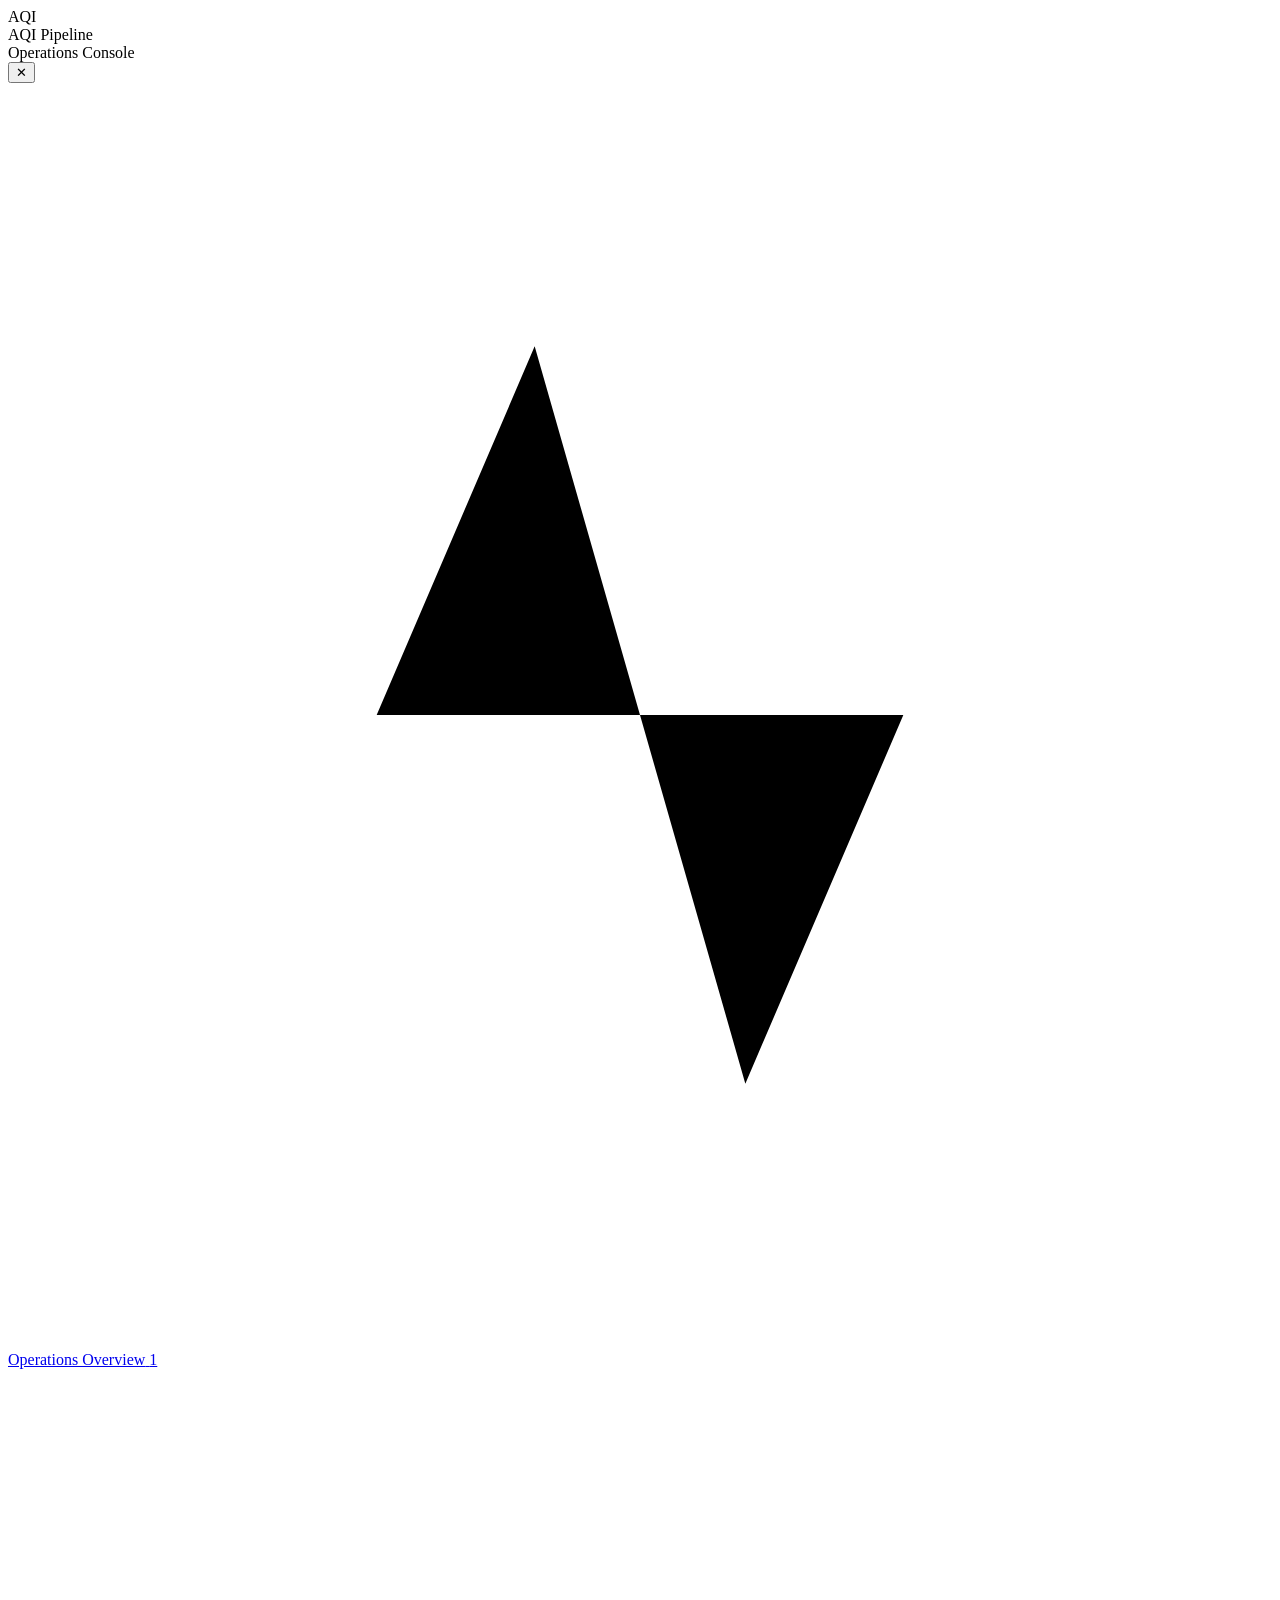
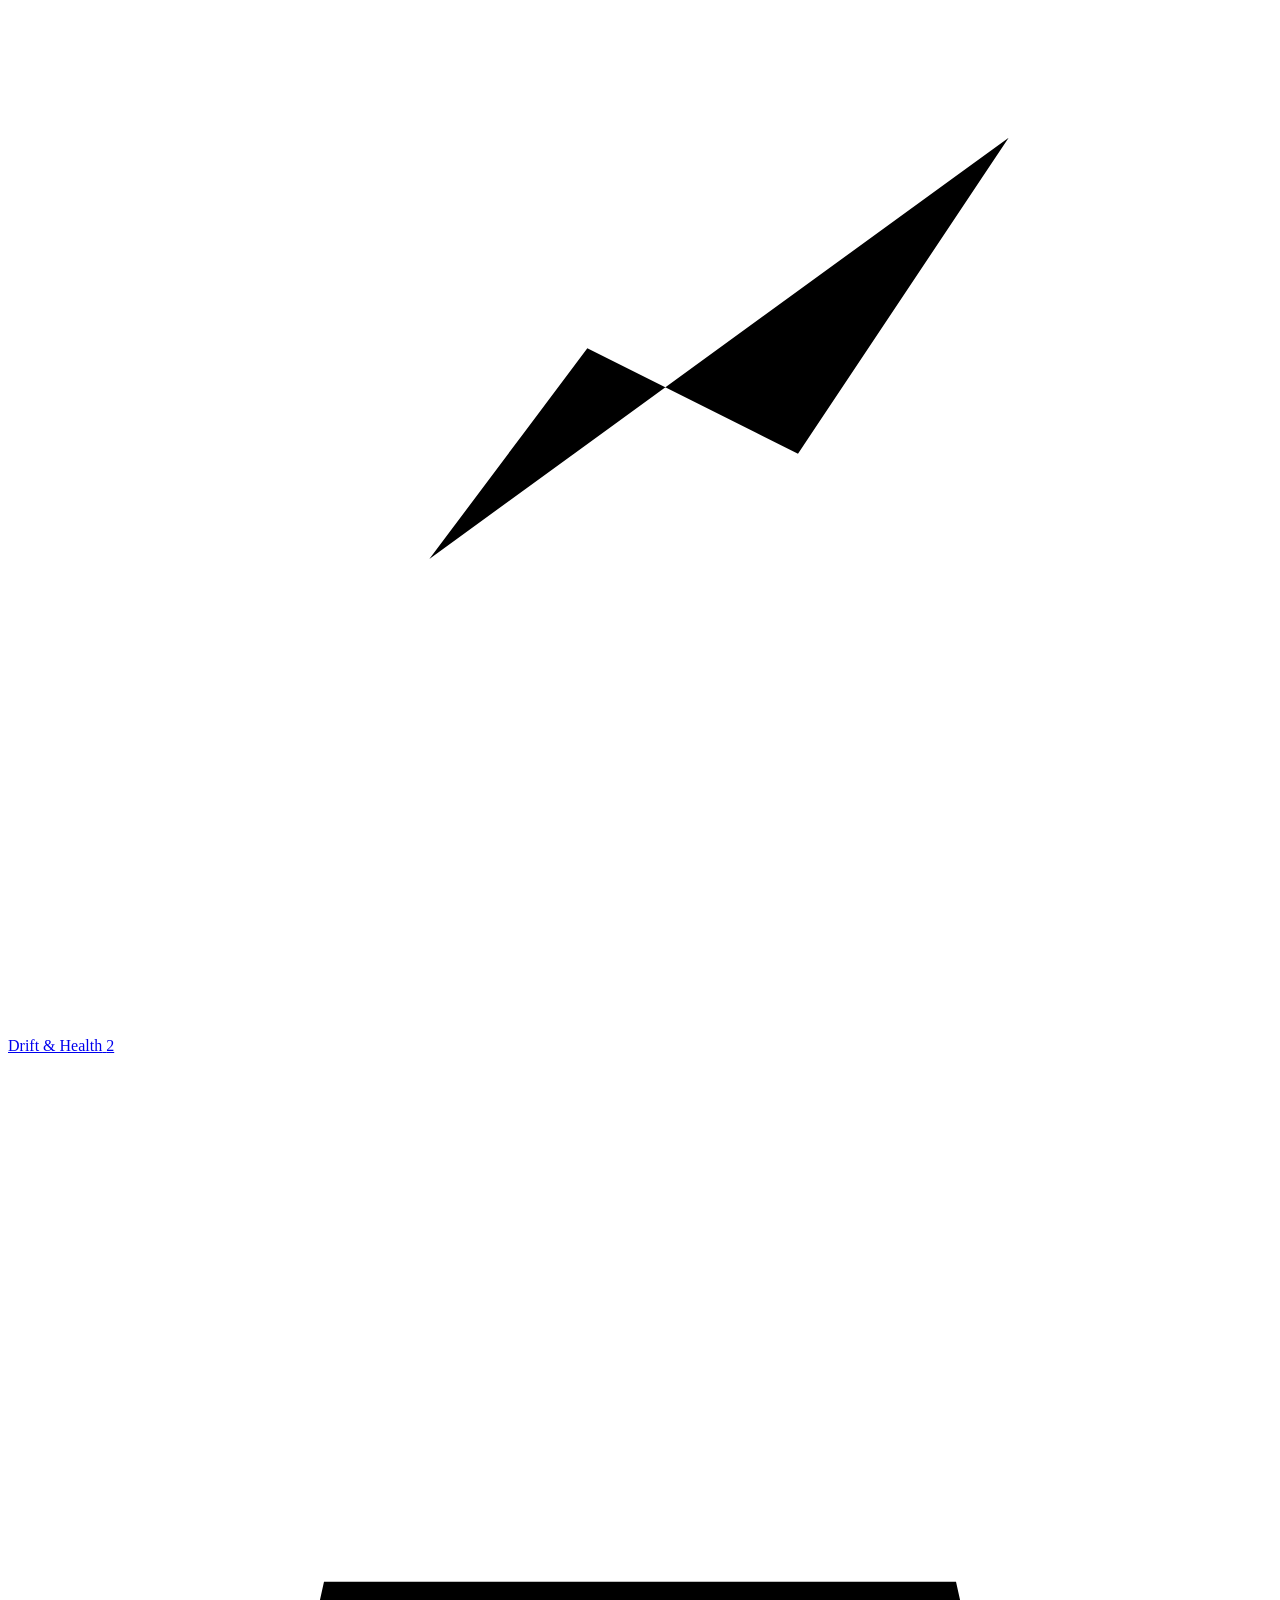
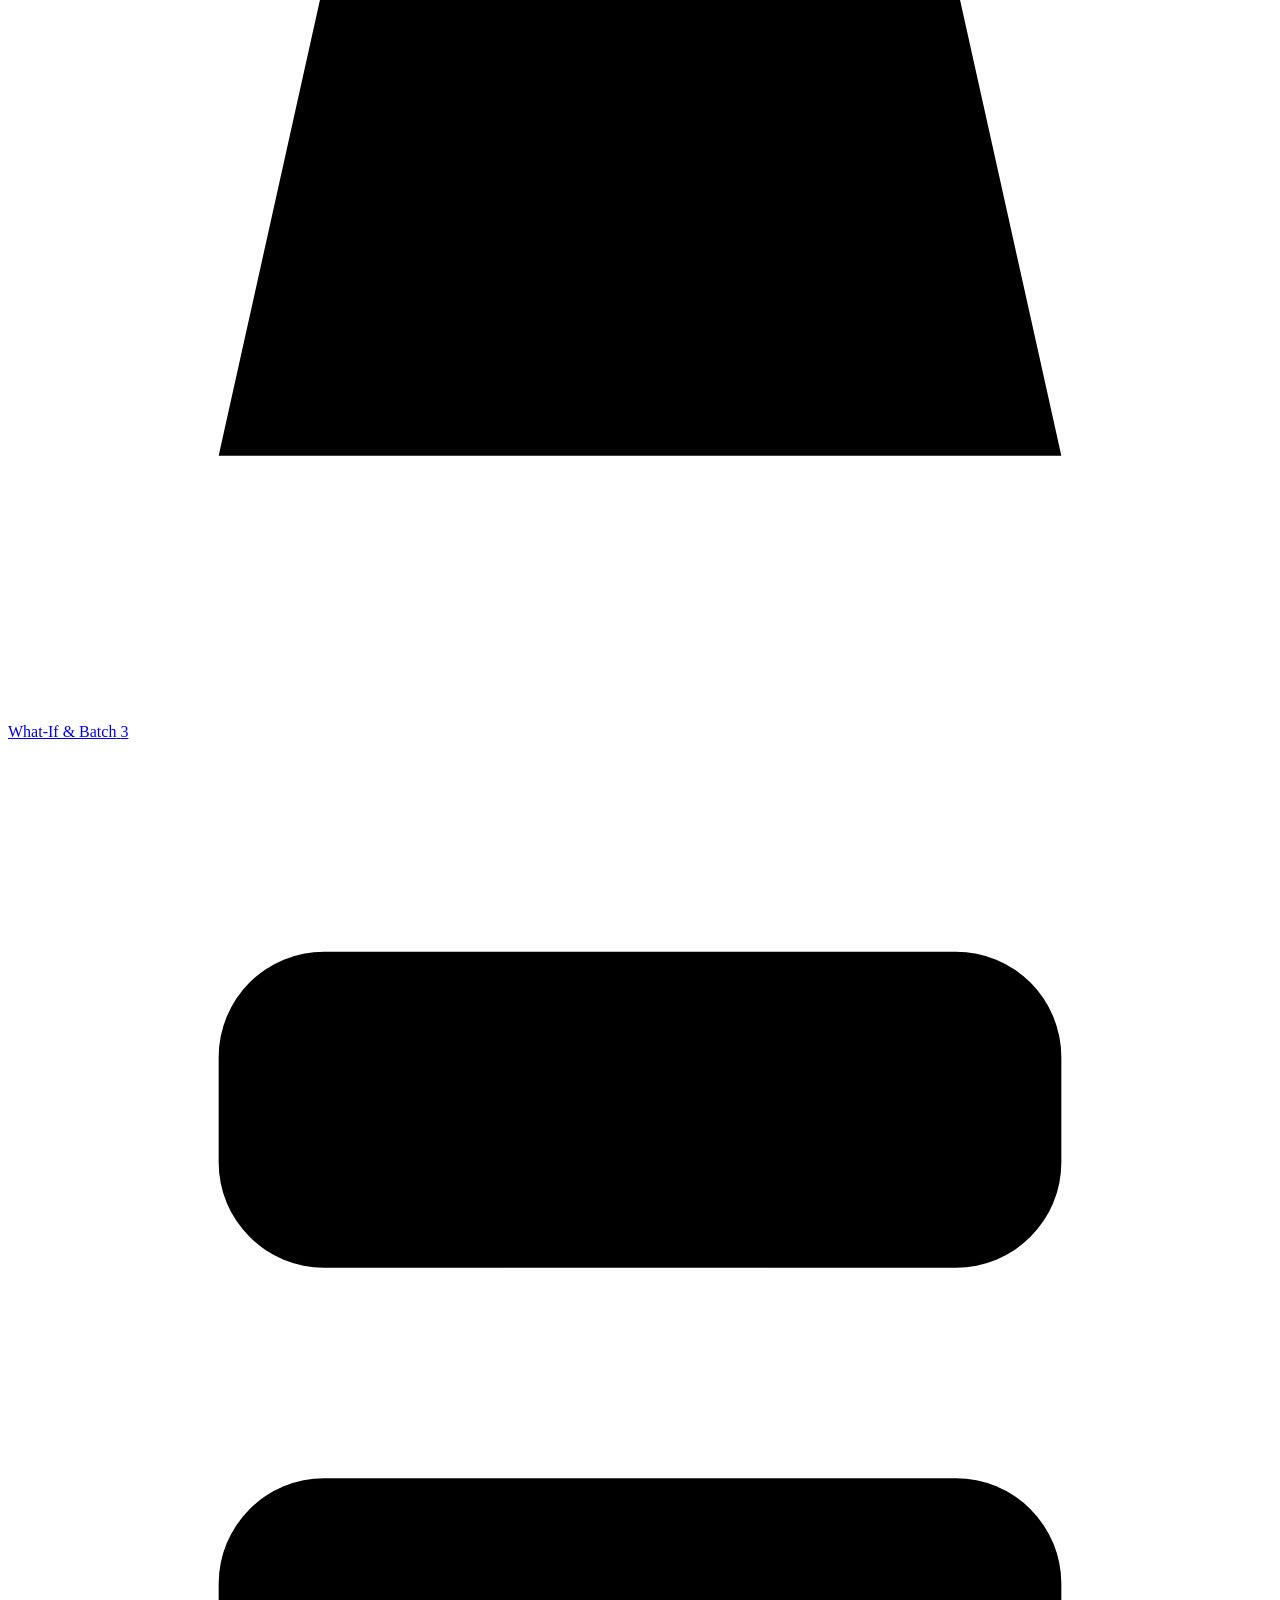
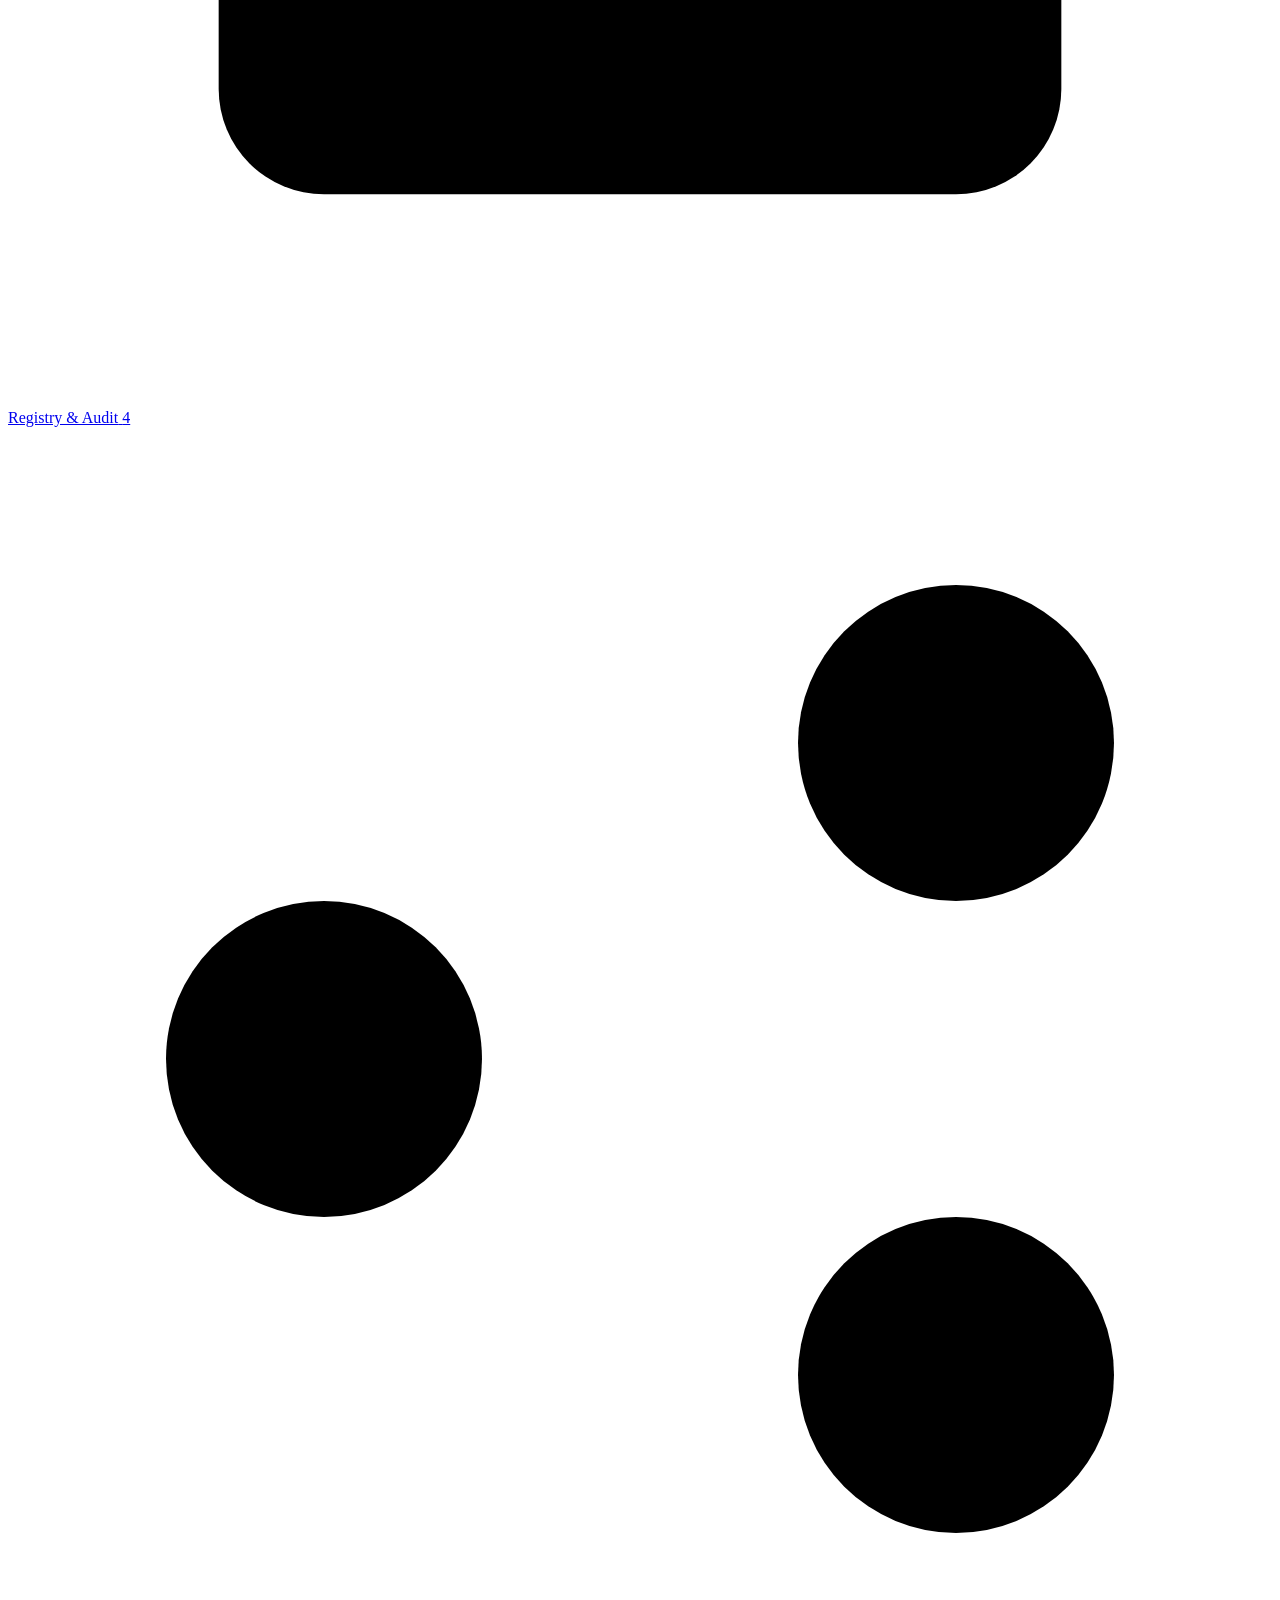
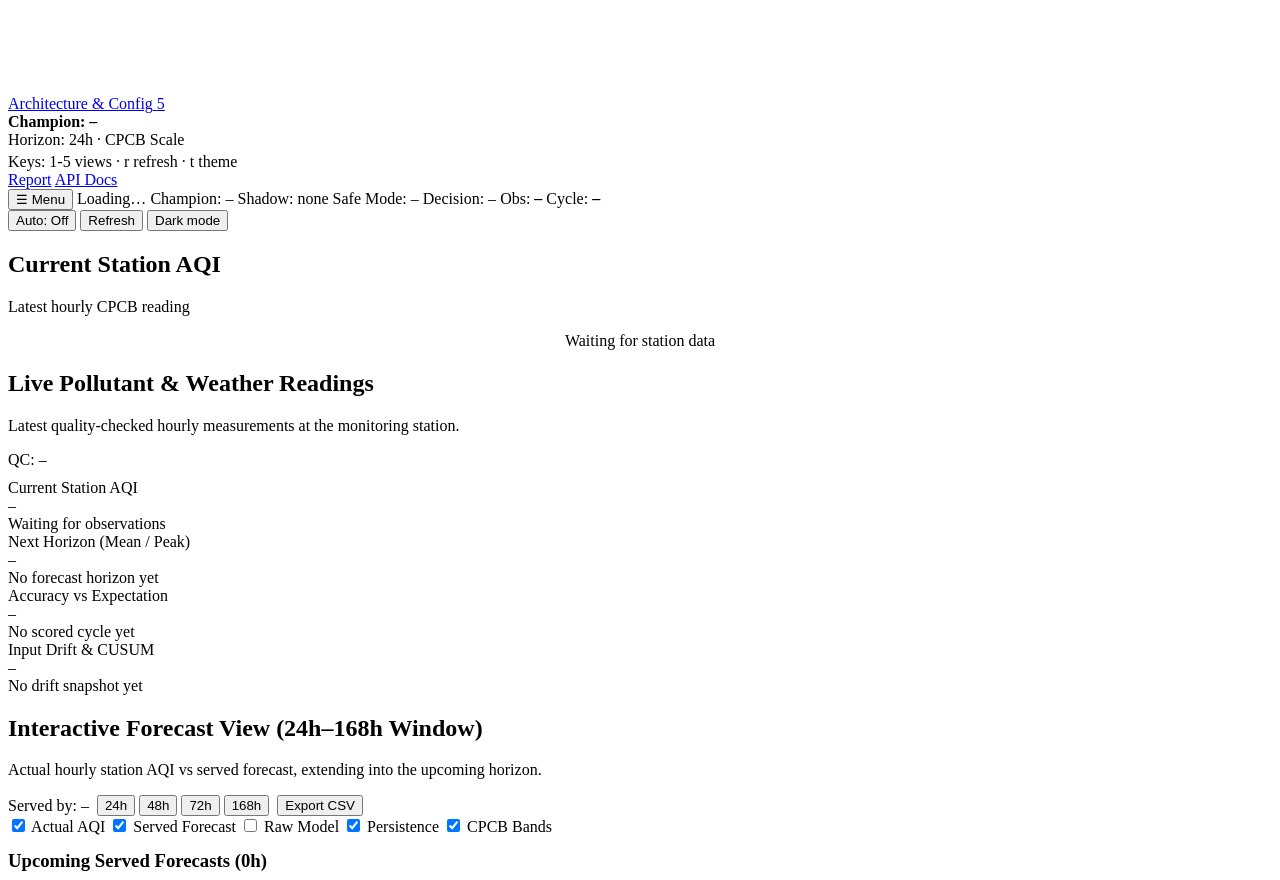
==== src/aqi_pipeline/static/index.html @ 5f63d9b5 "Add multi-view Operations Console, API extensions, Docker demo, and CI/CD" ====
<!doctype html>
<html lang="en">
<head>
<meta charset="utf-8">
<meta name="viewport" content="width=device-width, initial-scale=1">
<title>AQI Pipeline — Operations Console</title>
<link rel="icon" href="data:image/svg+xml,%3Csvg xmlns='http://www.w3.org/2000/svg' viewBox='0 0 32 32'%3E%3Ccircle cx='16' cy='16' r='14' fill='%232a78d6'/%3E%3Cpath d='M8 19l5-6 4 4 7-8' stroke='%23fff' stroke-width='3' fill='none' stroke-linecap='round' stroke-linejoin='round'/%3E%3C/svg%3E">
<link rel="stylesheet" href="/static/styles.css">
</head>
<body class="viz-root">
<div class="drawer-backdrop" id="drawerBackdrop"></div>
<div class="app-shell">
  <aside class="sidebar" id="sidebar" aria-label="Primary navigation">
    <div class="sidebar-top">
      <div class="brand-header">
        <div class="brand-mark">
          <div class="brand-logo" aria-hidden="true">AQI</div>
          <div>
            <div class="brand-title">AQI Pipeline</div>
            <div class="brand-sub">Operations Console</div>
          </div>
        </div>
        <button type="button" class="btn sm close-drawer-btn" id="closeDrawerBtn" aria-label="Close navigation">✕</button>
      </div>

      <nav class="nav-list" id="navList">
        <a href="#/overview" class="nav-item active" data-route="overview">
          <span class="nav-item-left">
            <svg class="nav-icon" viewBox="0 0 24 24"><path d="M3 12h4l3-7 4 14 3-7h4"/></svg>
            <span>Operations Overview</span>
          </span>
          <span class="kbd-hint">1</span>
        </a>
        <a href="#/diagnostics" class="nav-item" data-route="diagnostics">
          <span class="nav-item-left">
            <svg class="nav-icon" viewBox="0 0 24 24"><path d="M4 19V5M4 19h16M8 15l3-4 4 2 4-6"/></svg>
            <span>Drift &amp; Health</span>
          </span>
          <span class="kbd-hint">2</span>
        </a>
        <a href="#/simulator" class="nav-item" data-route="simulator">
          <span class="nav-item-left">
            <svg class="nav-icon" viewBox="0 0 24 24"><path d="M12 3v4M5 10h14M6 10l-2 9h16l-2-9"/></svg>
            <span>What-If &amp; Batch</span>
          </span>
          <span class="kbd-hint">3</span>
        </a>
        <a href="#/registry" class="nav-item" data-route="registry">
          <span class="nav-item-left">
            <svg class="nav-icon" viewBox="0 0 24 24"><rect x="4" y="4" width="16" height="6" rx="2"/><rect x="4" y="14" width="16" height="6" rx="2"/></svg>
            <span>Registry &amp; Audit</span>
          </span>
          <span class="kbd-hint">4</span>
        </a>
        <a href="#/pipeline" class="nav-item" data-route="pipeline">
          <span class="nav-item-left">
            <svg class="nav-icon" viewBox="0 0 24 24"><circle cx="6" cy="12" r="3"/><circle cx="18" cy="6" r="3"/><circle cx="18" cy="18" r="3"/><path d="M8.7 10.7l6.6-3.4M8.7 13.3l6.6 3.4"/></svg>
            <span>Architecture &amp; Config</span>
          </span>
          <span class="kbd-hint">5</span>
        </a>
      </nav>
    </div>

    <div class="sidebar-foot">
      <div class="sidebar-meta">
        <div><strong id="sideChampion">Champion: –</strong></div>
        <div class="muted" id="sideHorizon">Horizon: 24h · CPCB Scale</div>
        <div class="muted" style="margin-top:4px;">Keys: <span class="mono">1-5</span> views · <span class="mono">r</span> refresh · <span class="mono">t</span> theme</div>
      </div>
      <div class="sidebar-links">
        <a class="nav-link" href="/report">Report</a>
        <a class="nav-link" href="/docs">API Docs</a>
      </div>
    </div>
  </aside>

  <div class="app-main">
    <header class="topbar">
      <div class="topbar-inner">
        <div class="status-strip">
          <button type="button" class="btn sm menu-btn" id="menuBtn" aria-label="Open navigation">☰ Menu</button>
          <span class="pill info" id="stationLocation">Loading…</span>
          <span class="pill" id="simBadge" hidden>Synthetic Simulation</span>
          <span class="pill" id="badgeChampion">Champion: –</span>
          <span class="pill" id="badgeShadow">Shadow: none</span>
          <span class="pill" id="badgeSafeMode">Safe Mode: –</span>
          <span class="pill" id="badgeDecision">Decision: –</span>
          <span class="muted">Obs: <strong id="lastObsTime">–</strong></span>
          <span class="muted">Cycle: <strong id="lastCycleTime">–</strong></span>
        </div>
        <div class="toolbar">
          <button type="button" class="btn sm" id="autoRefreshBtn" aria-pressed="false" title="Poll every 30 seconds">
            <span class="pulse off" id="autoRefreshDot"></span>
            <span id="autoRefreshLabel">Auto: Off</span>
          </button>
          <button type="button" class="btn sm" id="refreshBtn" title="Refresh (r)">Refresh</button>
          <button type="button" class="btn sm" id="themeToggleBtn" aria-pressed="false" title="Toggle theme (t)">Dark mode</button>
        </div>
      </div>
    </header>

    <main class="content">
      <div class="banner info" id="emptyStateBanner" hidden>
        <div>
          <strong>Pipeline not bootstrapped yet.</strong>
          <span id="emptyStateText">No champion model or cycles exist in this run directory. Run <code class="mono">aqi-pipeline simulate</code> or <code class="mono">bootstrap</code> + <code class="mono">run-cycle</code>, or explore the Simulator tab with synthetic sample data.</span>
        </div>
      </div>

      <div class="banner warn" id="decisionBanner" hidden>
        <div>
          <strong id="decisionBannerTitle">Cycle notice</strong>:
          <span id="decisionBannerReason"></span>
        </div>
        <span class="pill" id="decisionBannerTime"></span>
      </div>

      <!-- VIEW 1: OVERVIEW -->
      <section class="view" id="view-overview" data-view="overview">
        <div class="hero-grid">
          <section class="card" style="margin-bottom:0;">
            <div class="card-head" style="margin-bottom:6px;">
              <div>
                <h2>Current Station AQI</h2>
                <p class="sub" id="gaugeSub">Latest hourly CPCB reading</p>
              </div>
              <span id="gaugeCatPill"></span>
            </div>
            <div id="aqiGaugeHost"></div>
            <div class="muted" id="gaugeFooter" style="text-align:center; margin-top:4px;">Waiting for station data</div>
          </section>

          <section class="card" style="margin-bottom:0;">
            <div class="card-head" style="margin-bottom:10px;">
              <div>
                <h2>Live Pollutant &amp; Weather Readings</h2>
                <p class="sub">Latest quality-checked hourly measurements at the monitoring station.</p>
              </div>
              <span class="pill" id="qcLatestPill">QC: –</span>
            </div>
            <div class="pollutant-grid" id="pollutantCards"></div>
          </section>
        </div>

        <section class="tiles" id="kpiGrid" aria-label="Key live metrics">
          <div class="tile">
            <div class="label"><span>Current Station AQI</span><span id="kpiCurrentCat"></span></div>
            <div class="value" id="kpiCurrentVal">–</div>
            <div class="delta" id="kpiCurrentMeta">Waiting for observations</div>
          </div>
          <div class="tile">
            <div class="label"><span>Next Horizon (Mean / Peak)</span><span id="kpiFcCat"></span></div>
            <div class="value" id="kpiFcVal">–</div>
            <div class="delta" id="kpiFcMeta">No forecast horizon yet</div>
          </div>
          <div class="tile">
            <div class="label"><span>Accuracy vs Expectation</span><span id="kpiPerfBadge"></span></div>
            <div class="value" id="kpiPerfVal">–</div>
            <div class="delta" id="kpiPerfMeta">No scored cycle yet</div>
          </div>
          <div class="tile">
            <div class="label"><span>Input Drift &amp; CUSUM</span><span id="kpiDriftBadge"></span></div>
            <div class="value" id="kpiDriftVal">–</div>
            <div class="delta" id="kpiDriftMeta">No drift snapshot yet</div>
          </div>
        </section>

        <section class="card">
          <div class="card-head">
            <div>
              <h2>Interactive Forecast View (24h–168h Window)</h2>
              <p class="sub" id="forecastSubtitle">Actual hourly station AQI vs served forecast, extending into the upcoming horizon.</p>
            </div>
            <div style="display:flex; flex-wrap:wrap; gap:8px; align-items:center;">
              <span class="pill" id="forecastServedBadge">Served by: –</span>
              <div class="seg" role="group" aria-label="Forecast horizon selector" id="horizonSelector">
                <button type="button" data-hours="24">24h</button>
                <button type="button" data-hours="48">48h</button>
                <button type="button" data-hours="72" class="active">72h</button>
                <button type="button" data-hours="168">168h</button>
              </div>
              <button type="button" class="btn sm" id="exportForecastCsvBtn">Export CSV</button>
            </div>
          </div>

          <div class="cat-legend" id="cpcbLegend"></div>
          <div class="toggle-row" id="seriesToggles">
            <label><input type="checkbox" id="togActual" checked> Actual AQI</label>
            <label><input type="checkbox" id="togServed" checked> Served Forecast</label>
            <label><input type="checkbox" id="togModel"> Raw Model</label>
            <label><input type="checkbox" id="togPersistence" checked> Persistence</label>
            <label><input type="checkbox" id="togBands" checked> CPCB Bands</label>
          </div>
          <div class="chart" id="forecastChartHost"></div>

          <div style="margin-top:14px;">
            <div style="display:flex; flex-wrap:wrap; justify-content:space-between; align-items:center; gap:8px; margin-bottom:6px;">
              <h3 style="margin:0;">Upcoming Served Forecasts (<span id="upcomingCount">0</span>h)</h3>
              <div class="chip-list" id="upcomingCatSummary" style="margin:0;"></div>
            </div>
            <div class="scroll-box" id="forecastTableHost"></div>
          </div>
        </section>
      </section>

      <!-- VIEW 2: DIAGNOSTICS -->
      <section class="view" id="view-diagnostics" data-view="diagnostics" hidden>
        <section class="card">
          <div class="card-head">
            <div>
              <h2>Monitoring &amp; Model Health Signals</h2>
              <p class="sub">Input drift (seasonal PSI + out-of-envelope novelty), error ratio vs persistence, CUSUM alarm, and data quality.</p>
            </div>
            <span class="pill" id="healthSummaryPill">Waiting for cycle</span>
          </div>

          <div class="grid3">
            <div class="subpanel">
              <div style="display:flex; justify-content:space-between; align-items:center;">
                <h3 style="margin:0;">Input Drift</h3>
                <span class="pill" id="driftLevelPill">–</span>
              </div>
              <div style="font-size:22px; font-weight:700; margin-top:6px;" id="driftScoreNum">–</div>
              <div class="meter"><i id="driftMeter" style="width:0%"></i></div>
              <div class="muted" id="driftRefMeta">Thresholds: warn – · alert –</div>
              <div class="chip-list" id="driftedFeaturesList"></div>
            </div>

            <div class="subpanel">
              <div style="display:flex; justify-content:space-between; align-items:center;">
                <h3 style="margin:0;">Performance Ratio</h3>
                <span class="pill" id="perfLevelPill">–</span>
              </div>
              <div style="font-size:22px; font-weight:700; margin-top:6px;" id="perfRatioNum">–</div>
              <div class="meter"><i id="perfMeter" style="width:0%"></i></div>
              <div class="muted" id="perfDetailMeta">Model MAE – · Persistence MAE –</div>
              <div class="muted" id="perfCovMeta" style="margin-top:4px;">Coverage: – · Cat acc: –</div>
            </div>

            <div class="subpanel">
              <div style="display:flex; justify-content:space-between; align-items:center;">
                <h3 style="margin:0;">CUSUM &amp; Data Quality</h3>
                <span class="pill" id="cusumAlarmPill">–</span>
              </div>
              <div style="font-size:22px; font-weight:700; margin-top:6px;" id="cusumGNum">–</div>
              <div class="meter"><i id="cusumMeter" style="width:0%"></i></div>
              <div class="muted" id="cusumMeta">Alarm threshold: –</div>
              <div class="muted" id="qualityMeta" style="margin-top:4px;">Quality bad fraction: –</div>
            </div>
          </div>
        </section>

        <div class="grid2">
          <section class="card" style="margin-bottom:0;">
            <div class="card-head">
              <div>
                <h2>Champion Feature Importance</h2>
                <p class="sub">Permutation reliance per raw input group (weights the drift score).</p>
              </div>
            </div>
            <div class="chart" id="importanceChartHost"></div>
          </section>

          <section class="card" style="margin-bottom:0;">
            <div class="card-head">
              <div>
                <h2>Monthly MAE Comparison</h2>
                <p class="sub">Pipeline vs Fixed-schedule retraining, Persistence, and Static baseline.</p>
              </div>
            </div>
            <div class="legend" id="monthlyMaeLegend"></div>
            <div class="chart" id="monthlyMaeChartHost"></div>
          </section>
        </div>

        <section class="card">
          <div class="card-head">
            <div>
              <h2>Cycle Monitoring Signals</h2>
              <p class="sub">Accuracy ratio, input drift score, and CUSUM over all recorded cycles.</p>
            </div>
          </div>
          <div class="chart" id="cycleChartHost"></div>
        </section>

        <div class="grid2">
          <section class="card" style="margin-bottom:0;">
            <div class="card-head">
              <div>
                <h2>Per-Feature Drift Breakdown</h2>
                <p class="sub">Click any column header to sort by PSI, threshold ratio, novelty, or importance weight.</p>
              </div>
            </div>
            <div class="scroll-box" id="driftFeatureTable"></div>
          </section>

          <section class="card" style="margin-bottom:0;">
            <div class="card-head">
              <div>
                <h2>Cycle Decision Timeline</h2>
                <p class="sub">Latest policy decisions (<code class="mono">none</code>, <code class="mono">watch</code>, <code class="mono">hold</code>, <code class="mono">retrain</code>).</p>
              </div>
            </div>
            <div class="scroll-box" id="cycleTimelineHost"></div>
          </section>
        </div>
      </section>

      <!-- VIEW 3: SIMULATOR & BATCH STUDIO -->
      <section class="view" id="view-simulator" data-view="simulator" hidden>
        <section class="card">
          <div class="card-head">
            <div>
              <h2>9-Day (216h) What-If Scoring Playground (<span class="mono">POST /predict</span>)</h2>
              <p class="sub">Load 216 hourly observations, pick a scenario preset or tune sliders, and run live stateless scoring.</p>
            </div>
            <div style="display:flex; flex-wrap:wrap; gap:7px; align-items:center;">
              <button type="button" class="btn sm" id="loadLatestBtn">Load Latest (216h)</button>
              <button type="button" class="btn sm" id="loadSampleBtn">Load Sample (216h)</button>
              <button type="button" class="btn sm" id="resetPlaygroundBtn">Reset</button>
              <button type="button" class="btn sm primary" id="runPredictBtn">Run POST /predict</button>
            </div>
          </div>

          <div style="display:flex; flex-wrap:wrap; align-items:center; justify-content:space-between; gap:10px; margin-bottom:12px;">
            <div style="display:flex; flex-wrap:wrap; gap:6px; align-items:center;">
              <span class="pill info" id="playgroundSourcePill">No observations loaded yet</span>
              <span class="muted">Presets:</span>
              <button type="button" class="btn sm" data-preset="baseline">Current Baseline</button>
              <button type="button" class="btn sm" data-preset="smoke">Winter Smoke Spike</button>
              <button type="button" class="btn sm" data-preset="ozone">Summer Ozone Peak</button>
              <button type="button" class="btn sm" data-preset="stuck">Stuck Sensor Fault</button>
            </div>
            <label style="display:inline-flex; align-items:center; gap:6px; font-size:12px; color:var(--ink2);">
              Apply edits to:
              <select id="adjustScope">
                <option value="24">Latest 24 hours (what-if scenario)</option>
                <option value="1">Latest 1 hour only</option>
              </select>
            </label>
          </div>

          <div class="playground-grid">
            <div class="controls-grid" id="playgroundControls"></div>
            <div class="predict-card" id="predictResultPanel">
              <div style="display:flex; justify-content:space-between; align-items:center; gap:8px;">
                <span class="muted" style="font-weight:600; text-transform:uppercase; letter-spacing:0.04em;">Predicted AQI (+<span id="predHorizonLbl">24</span>h)</span>
                <span class="pill" id="predCatBadge">Not run</span>
              </div>
              <div id="predictGaugeHost" style="margin:4px 0;"></div>
              <div class="predict-hero" id="predAqiVal" style="text-align:center;" hidden>–</div>
              <div style="display:flex; flex-wrap:wrap; gap:6px; margin-bottom:10px; justify-content:center;" id="predMetricsRow">
                <span class="pill" id="predCurrentAqi">Current AQI: –</span>
                <span class="pill" id="predDelta">Delta: –</span>
                <span class="pill" id="predClean">Inputs: –</span>
              </div>
              <div class="muted" id="predTimestamps" style="text-align:center;">Target time: –</div>
              <div style="margin-top:12px; padding-top:10px; border-top:1px solid var(--grid);">
                <div style="display:flex; justify-content:space-between; align-items:center; margin-bottom:6px;">
                  <strong style="font-size:12.5px;">Data-Quality Gate</strong>
                  <span class="pill" id="predQualityBadge">–</span>
                </div>
                <div id="predIssuesHost" class="muted">Click "Load Latest (216h)" then "Run POST /predict".</div>
              </div>
            </div>
          </div>
        </section>

        <section class="card">
          <div class="card-head">
            <div>
              <h2>Batch / CSV Scoring Studio (<span class="mono">POST /predict/batch</span>)</h2>
              <p class="sub">Upload or paste >=24 hourly rows (CSV) to score every usable horizon window in one pass.</p>
            </div>
            <div style="display:flex; flex-wrap:wrap; gap:7px; align-items:center;">
              <button type="button" class="btn sm" id="loadSampleCsvBtn">Load Sample 72h CSV</button>
              <button type="button" class="btn sm primary" id="runBatchBtn">Run Batch Predict</button>
              <button type="button" class="btn sm" id="downloadBatchCsvBtn" disabled>Download Predictions CSV</button>
            </div>
          </div>

          <div class="grid2" style="margin-bottom:12px;">
            <div style="display:flex; flex-direction:column; gap:8px;">
              <div class="dropzone" id="csvDropzone" tabindex="0">
                <div><strong>Drop a .csv file here</strong> or click to browse</div>
                <div class="muted">Columns: timestamp, pm25, pm10, no2, so2, co, o3, temperature, humidity, wind_speed, precipitation</div>
                <input type="file" id="csvFileInput" accept=".csv,text/csv" hidden>
              </div>
              <textarea id="batchCsvInput" placeholder="Paste hourly CSV rows here or click 'Load Sample 72h CSV'…"></textarea>
            </div>

            <div style="display:flex; flex-direction:column; gap:10px;">
              <div class="subpanel">
                <div style="display:flex; justify-content:space-between; align-items:center; margin-bottom:6px;">
                  <h3 style="margin:0;">Batch Summary</h3>
                  <span class="pill" id="batchQualityPill">Not run</span>
                </div>
                <div class="chip-list" id="batchSummaryPills">
                  <span class="pill">Rows scored: –</span>
                  <span class="pill">Mean AQI: –</span>
                  <span class="pill">Min / Max: –</span>
                </div>
                <div class="chip-list" id="batchCatCounts"></div>
                <div class="muted" id="batchIssuesText" style="margin-top:6px;"></div>
              </div>
              <div class="chart" id="batchChartHost"></div>
            </div>
          </div>

          <div class="scroll-box" id="batchTableHost"></div>
        </section>
      </section>

      <!-- VIEW 4: REGISTRY & AUDIT -->
      <section class="view" id="view-registry" data-view="registry" hidden>
        <section class="card">
          <div class="card-head">
            <div>
              <h2>Model Version Lineage</h2>
              <p class="sub">Registered models across champion, shadow (probation), archived, and rolled-back stages.</p>
            </div>
          </div>
          <div class="lineage-grid" id="versionLineageCards"></div>
          <div class="scroll-box" id="versionsTableHost"></div>
        </section>

        <div class="grid2">
          <section class="card" style="margin-bottom:0;">
            <div class="card-head">
              <div>
                <h2>Retraining Gate History</h2>
                <p class="sub">Challenger evaluations, holdout MAE, bootstrap probability, and promotion outcomes.</p>
              </div>
            </div>
            <div class="scroll-box" style="max-height:420px;" id="retrainTableHost"></div>
          </section>

          <section class="card" style="margin-bottom:0;" id="eventSection">
            <div class="card-head">
              <div>
                <h2>Audit Event Log</h2>
                <p class="sub">Filterable history of promotions, rejections, rollbacks, safe mode, holds, and QC alerts.</p>
              </div>
              <div style="display:flex; gap:6px;">
                <button type="button" class="btn sm" id="exportEventsJsonBtn">Export JSON</button>
                <button type="button" class="btn sm" id="exportEventsCsvBtn">Export CSV</button>
              </div>
            </div>
            <div class="filter-row">
              <select id="eventKindFilter" aria-label="Filter events by kind">
                <option value="">All kinds</option>
              </select>
              <select id="eventSevFilter" aria-label="Filter events by severity">
                <option value="">All severities</option>
                <option value="info">info</option>
                <option value="warning">warning</option>
                <option value="error">error</option>
              </select>
              <input type="text" id="eventSearch" placeholder="Search messages…" style="flex:1; min-width:130px;" aria-label="Search event messages">
            </div>
            <div class="scroll-box" style="max-height:375px;" id="eventsTableHost"></div>
          </section>
        </div>
      </section>

      <!-- VIEW 5: PIPELINE ARCHITECTURE & CONFIG -->
      <section class="view" id="view-pipeline" data-view="pipeline" hidden>
        <section class="card">
          <div class="card-head">
            <div>
              <h2>7-Stage Pipeline Architecture</h2>
              <p class="sub">Click any stage to inspect live telemetry and policy rules from the latest cycle.</p>
            </div>
          </div>
          <div class="pipeline-flow" id="pipelineFlowHost"></div>
          <div class="stage-detail-box" id="stageDetailHost">Select a stage above to inspect details.</div>
        </section>

        <section class="card">
          <div class="card-head">
            <div>
              <h2>Store &amp; Runtime Telemetry</h2>
              <p class="sub">Live database, registry, and environment metrics from <span class="mono">GET /api/config</span>.</p>
            </div>
          </div>
          <div class="tiles" id="telemetryStrip" style="margin-bottom:0;"></div>
        </section>

        <section class="card">
          <div class="card-head">
            <div>
              <h2>Runtime Configuration Inspector</h2>
              <p class="sub">Sanitized active settings (<span class="mono">DataConfig</span>, <span class="mono">ModelConfig</span>, <span class="mono">MonitorConfig</span>, <span class="mono">RetrainConfig</span>, <span class="mono">Source</span>).</p>
            </div>
          </div>
          <div class="kv-grid" id="configInspectorHost"></div>
        </section>

        <section class="card">
          <div class="card-head">
            <div>
              <h2>Quick CLI &amp; API Reference</h2>
              <p class="sub">Copyable commands for local simulation, live station cycles, and HTTP scoring.</p>
            </div>
          </div>
          <div class="kv-grid" id="cliRefHost"></div>
        </section>
      </section>
    </main>
  </div>
</div>

<div class="toast-host" id="toastHost" aria-live="polite"></div>

<script src="/static/charts.js"></script>
<script src="/static/app.js"></script>
</body>
</html>
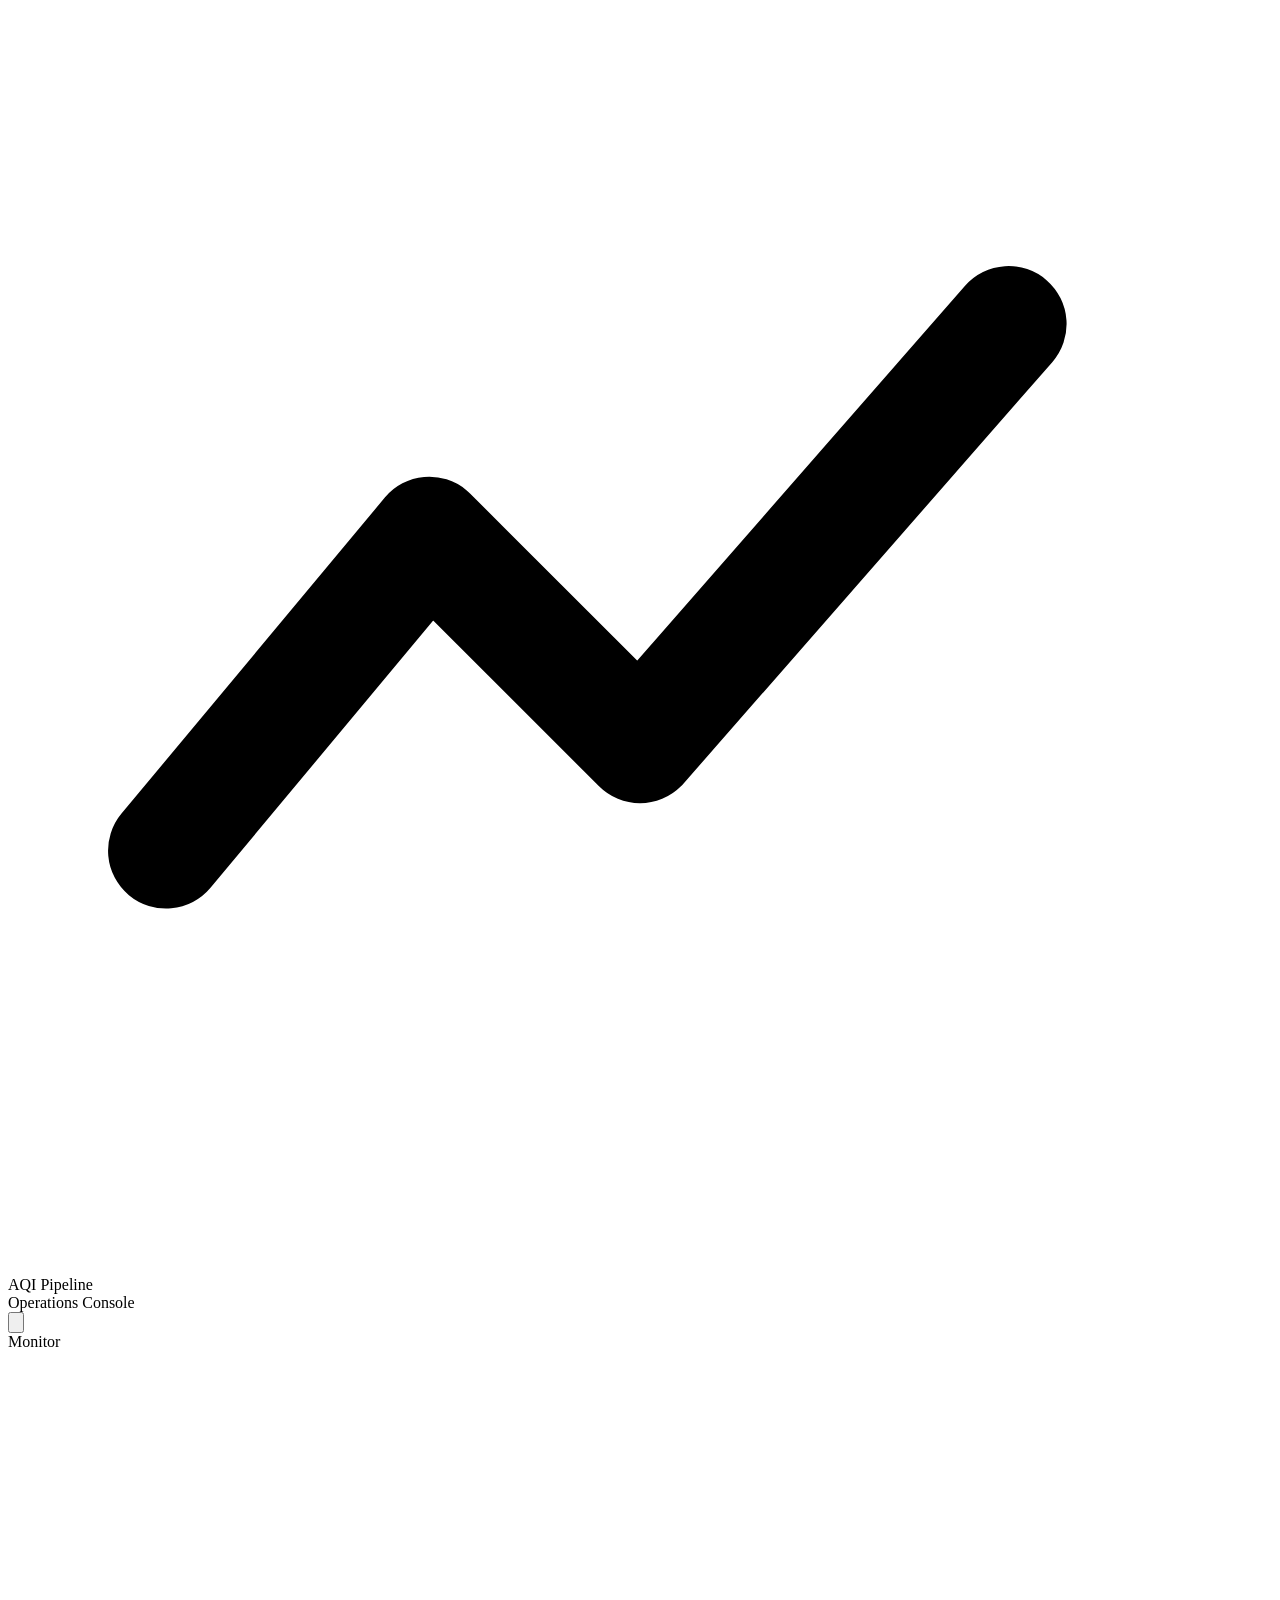
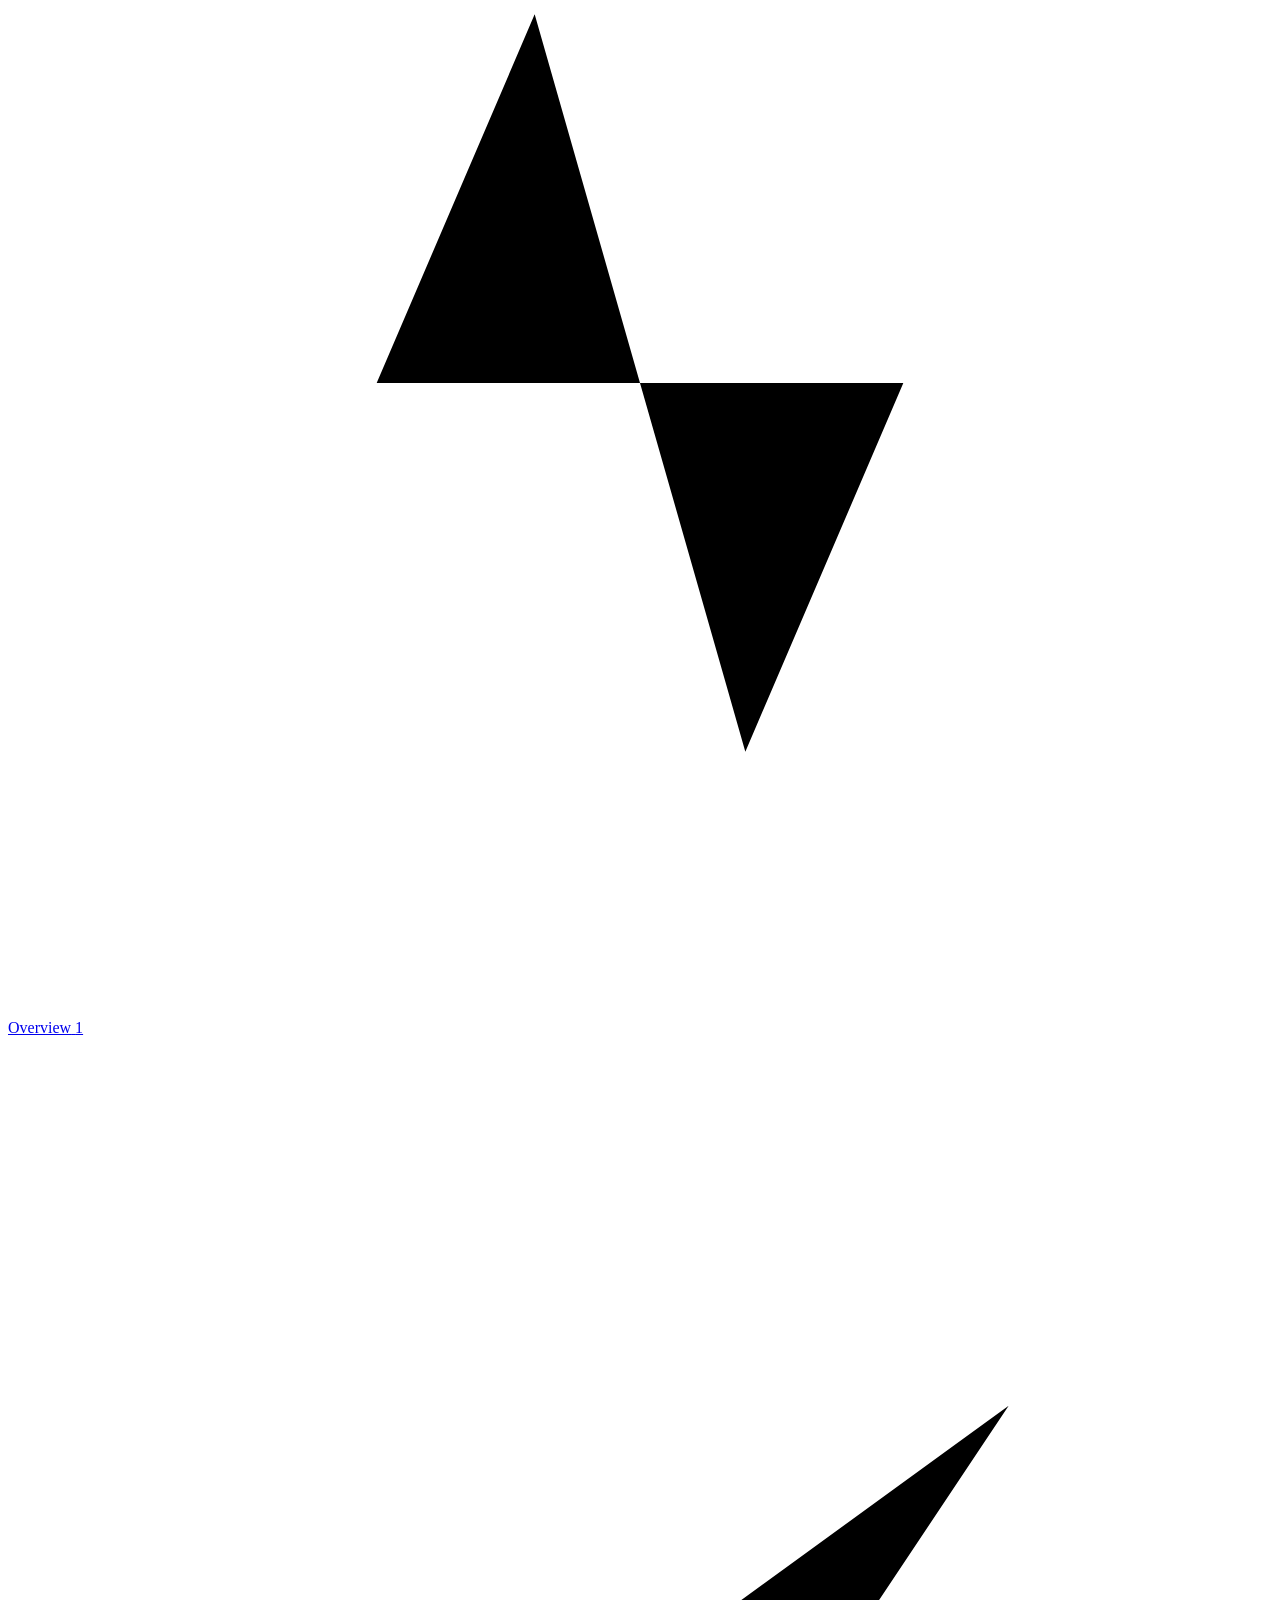
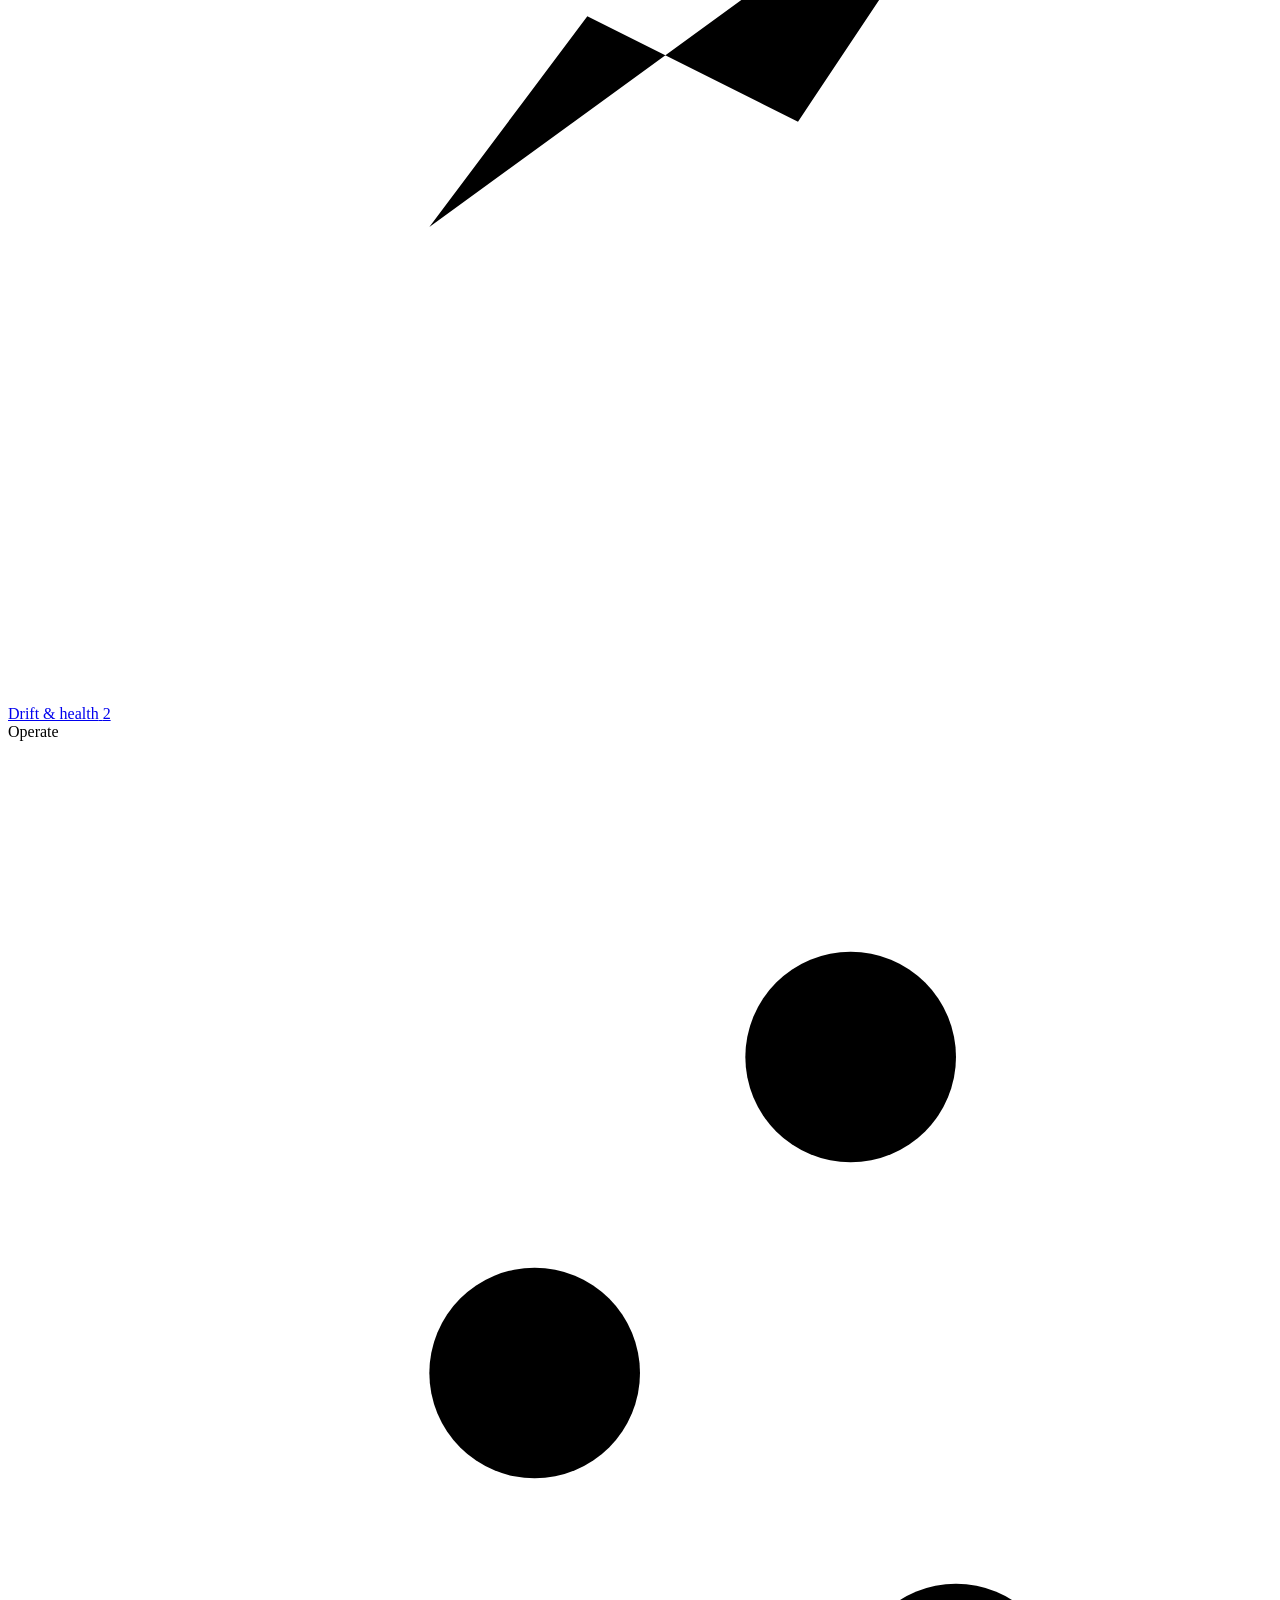
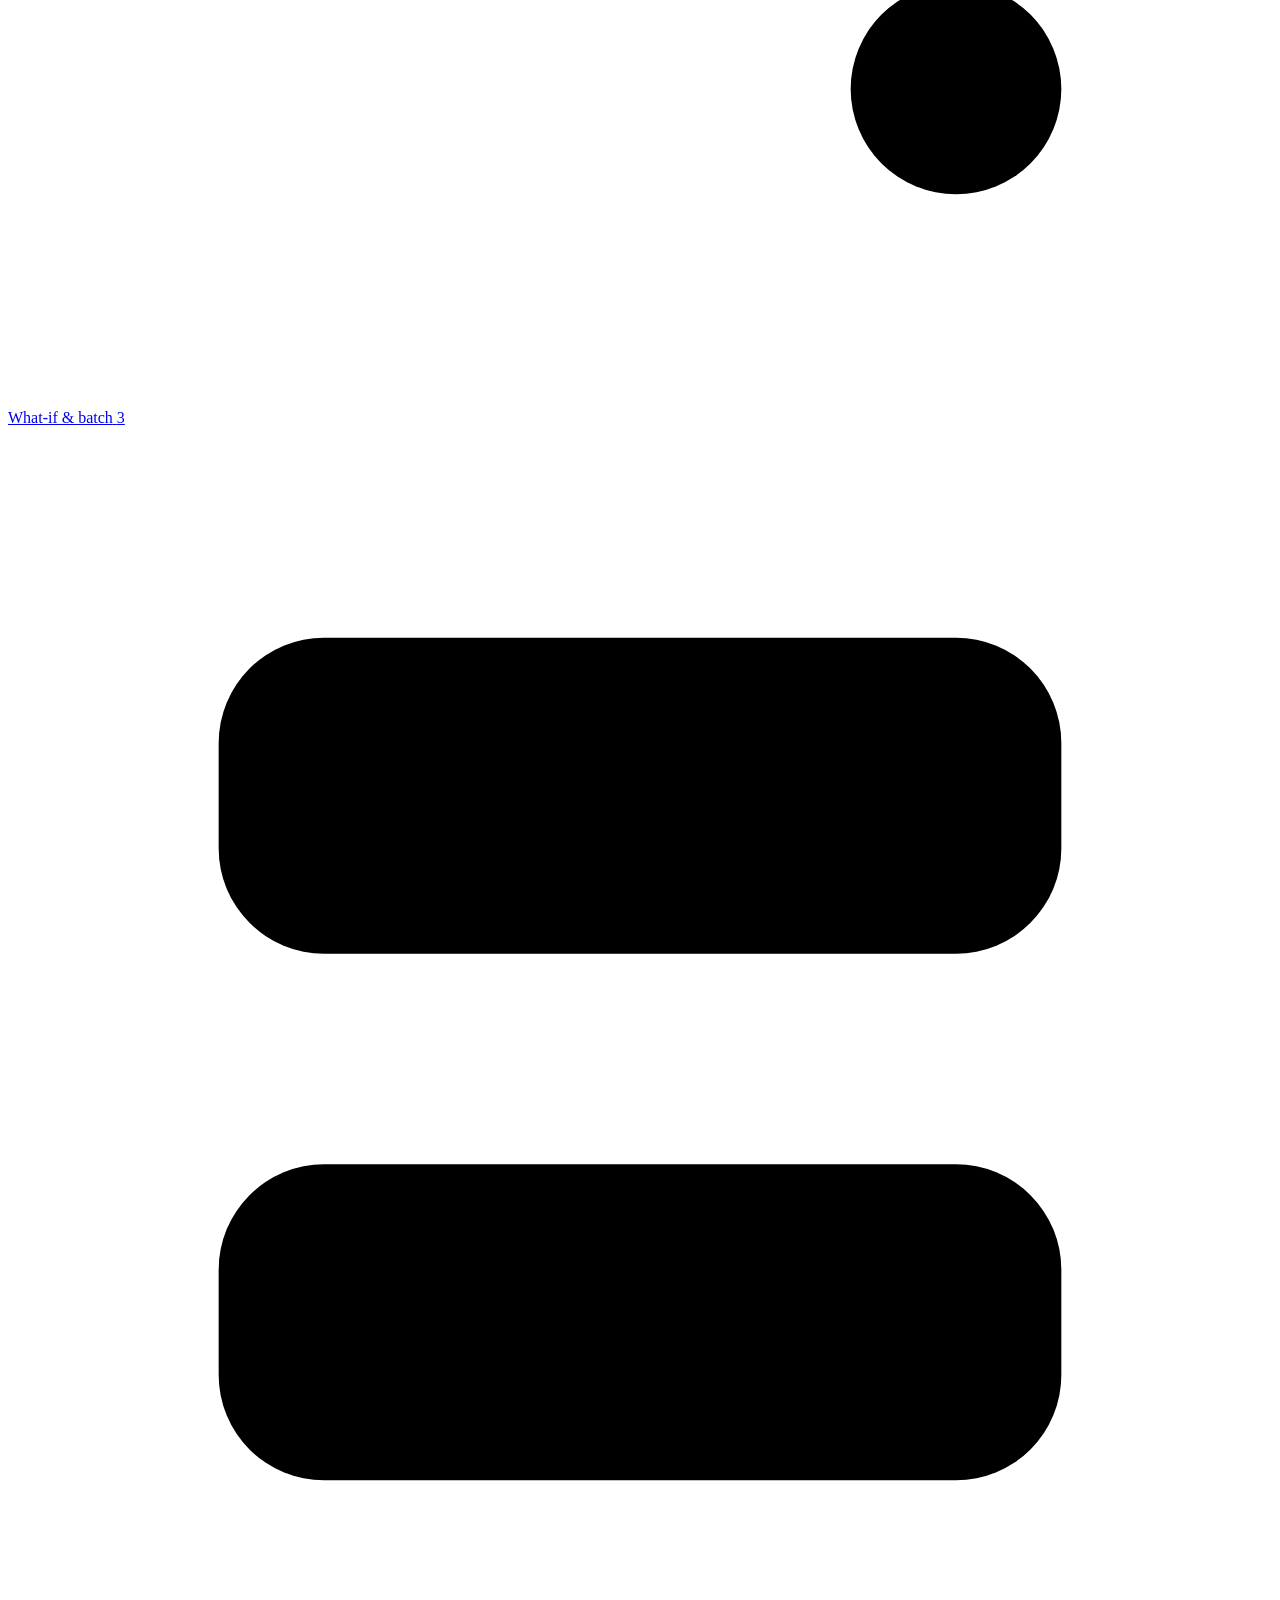
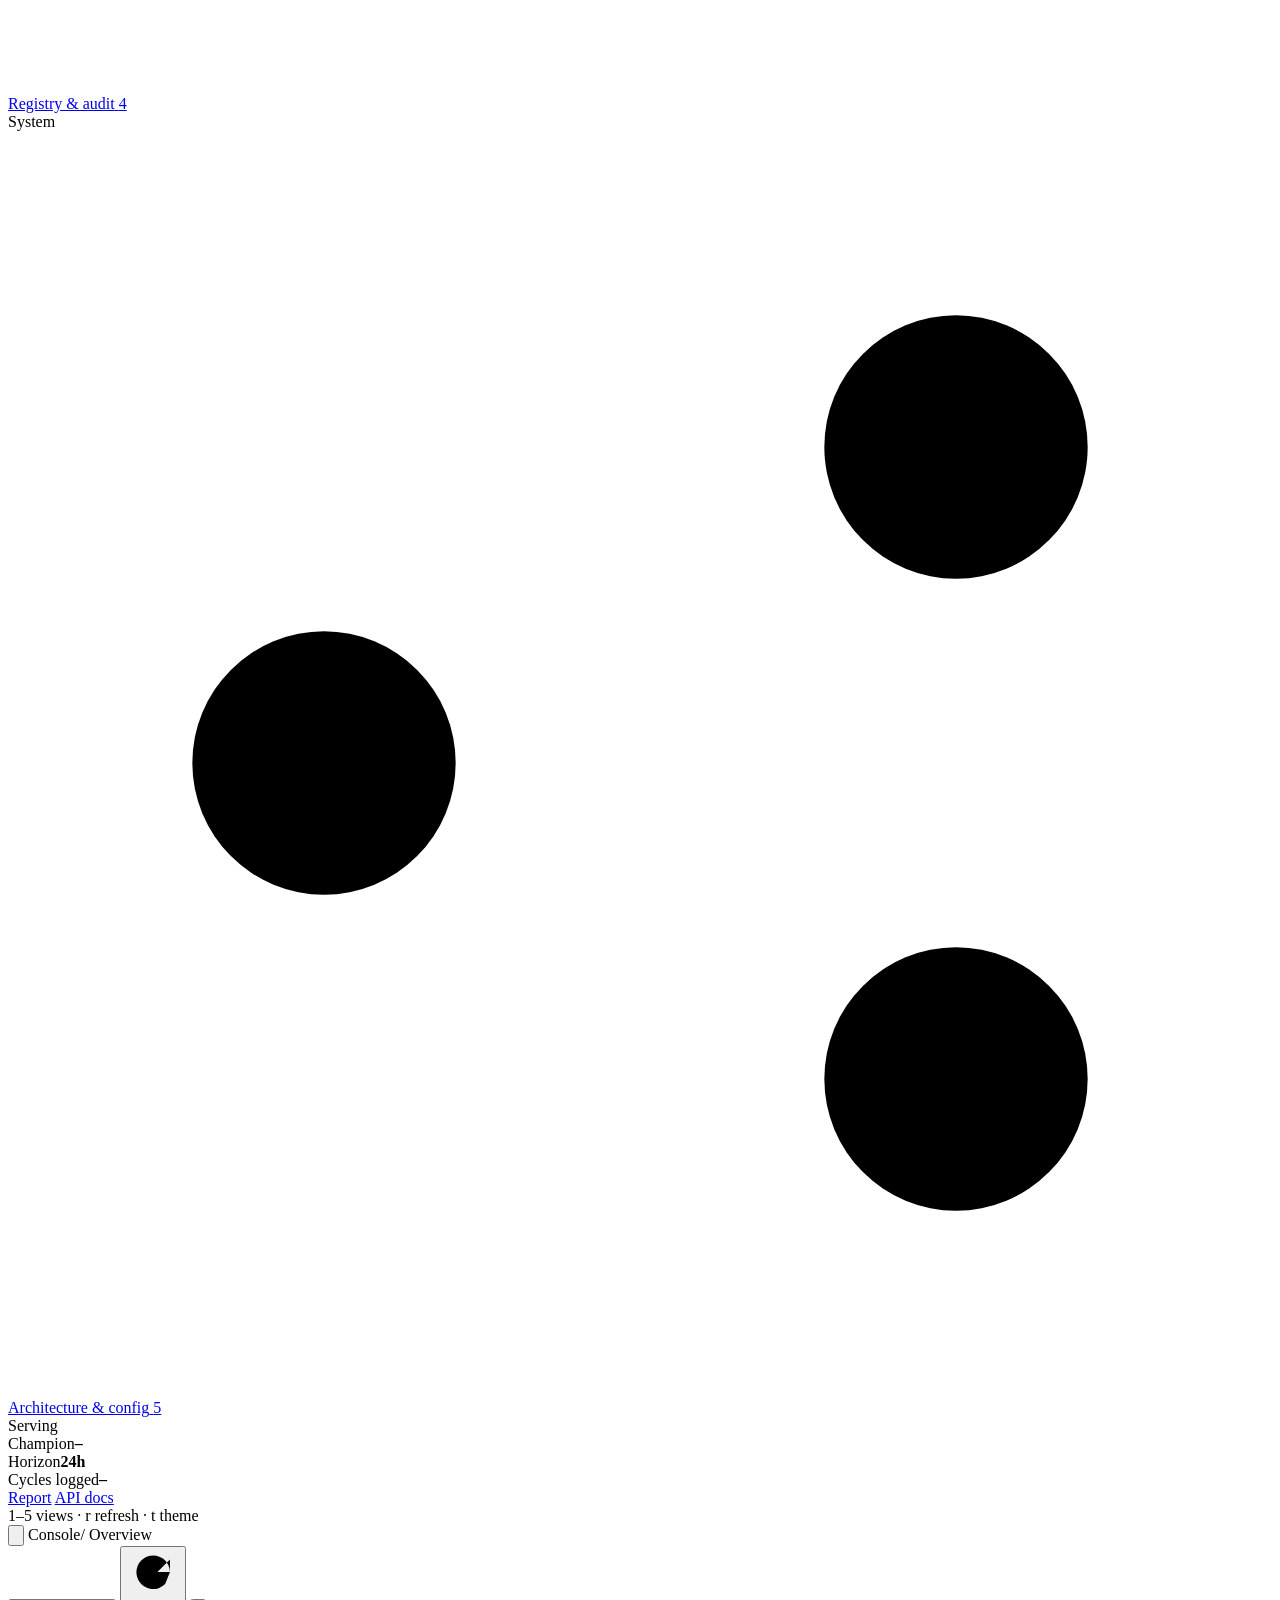
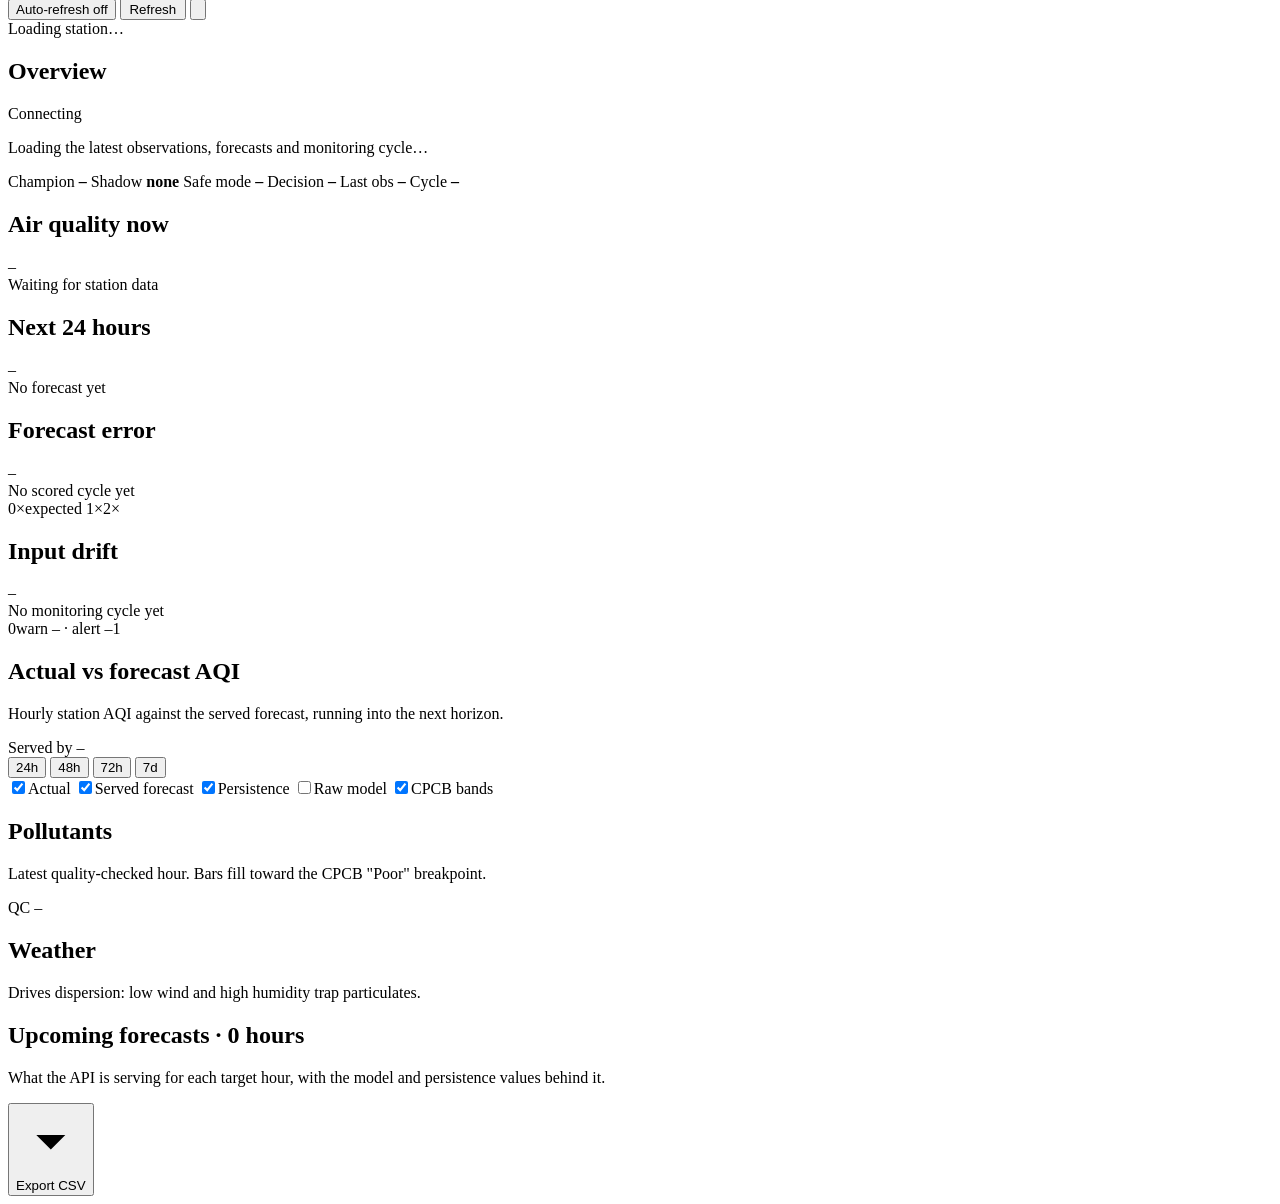
==== commit a59f930b: "Revamp the Operations Console UI Rebuild the dashboard around one question per view, using a calm mo" ====
--- a/src/aqi_pipeline/static/index.html
+++ b/src/aqi_pipeline/static/index.html
@@ -2,9 +2,10 @@
 <html lang="en">
 <head>
 <meta charset="utf-8">
-<meta name="viewport" content="width=device-width, initial-scale=1">
-<title>AQI Pipeline — Operations Console</title>
-<link rel="icon" href="data:image/svg+xml,%3Csvg xmlns='http://www.w3.org/2000/svg' viewBox='0 0 32 32'%3E%3Ccircle cx='16' cy='16' r='14' fill='%232a78d6'/%3E%3Cpath d='M8 19l5-6 4 4 7-8' stroke='%23fff' stroke-width='3' fill='none' stroke-linecap='round' stroke-linejoin='round'/%3E%3C/svg%3E">
+<meta name="viewport" content="width=device-width, initial-scale=1, viewport-fit=cover">
+<meta name="color-scheme" content="light dark">
+<title>AQI Pipeline · Operations Console</title>
+<link rel="icon" href="data:image/svg+xml,%3Csvg xmlns='http://www.w3.org/2000/svg' viewBox='0 0 32 32'%3E%3Crect width='32' height='32' rx='8' fill='%231a1917'/%3E%3Cpath d='M7 20l5-6 4 4 7-8' stroke='%23fff' stroke-width='2.6' fill='none' stroke-linecap='round' stroke-linejoin='round'/%3E%3Ccircle cx='23' cy='10' r='2.6' fill='%23338ced'/%3E%3C/svg%3E">
 <link rel="stylesheet" href="/static/styles.css">
 </head>
 <body class="viz-root">
@@ -12,261 +13,347 @@
 <div class="app-shell">
   <aside class="sidebar" id="sidebar" aria-label="Primary navigation">
     <div class="sidebar-top">
-      <div class="brand-header">
+      <div class="brand">
         <div class="brand-mark">
-          <div class="brand-logo" aria-hidden="true">AQI</div>
+          <div class="brand-logo" aria-hidden="true">
+            <svg viewBox="0 0 24 24" fill="none" stroke="currentColor" stroke-width="2.2" stroke-linecap="round" stroke-linejoin="round"><path d="M3 16l5-6 4 4 7-8"/></svg>
+          </div>
           <div>
             <div class="brand-title">AQI Pipeline</div>
             <div class="brand-sub">Operations Console</div>
           </div>
         </div>
-        <button type="button" class="btn sm close-drawer-btn" id="closeDrawerBtn" aria-label="Close navigation">✕</button>
+        <button type="button" class="btn ghost icon close-drawer-btn" id="closeDrawerBtn" aria-label="Close navigation">
+          <svg viewBox="0 0 24 24"><path d="M6 6l12 12M18 6L6 18"/></svg>
+        </button>
       </div>
 
-      <nav class="nav-list" id="navList">
-        <a href="#/overview" class="nav-item active" data-route="overview">
-          <span class="nav-item-left">
-            <svg class="nav-icon" viewBox="0 0 24 24"><path d="M3 12h4l3-7 4 14 3-7h4"/></svg>
-            <span>Operations Overview</span>
-          </span>
-          <span class="kbd-hint">1</span>
-        </a>
-        <a href="#/diagnostics" class="nav-item" data-route="diagnostics">
-          <span class="nav-item-left">
-            <svg class="nav-icon" viewBox="0 0 24 24"><path d="M4 19V5M4 19h16M8 15l3-4 4 2 4-6"/></svg>
-            <span>Drift &amp; Health</span>
-          </span>
-          <span class="kbd-hint">2</span>
-        </a>
-        <a href="#/simulator" class="nav-item" data-route="simulator">
-          <span class="nav-item-left">
-            <svg class="nav-icon" viewBox="0 0 24 24"><path d="M12 3v4M5 10h14M6 10l-2 9h16l-2-9"/></svg>
-            <span>What-If &amp; Batch</span>
-          </span>
-          <span class="kbd-hint">3</span>
-        </a>
-        <a href="#/registry" class="nav-item" data-route="registry">
-          <span class="nav-item-left">
-            <svg class="nav-icon" viewBox="0 0 24 24"><rect x="4" y="4" width="16" height="6" rx="2"/><rect x="4" y="14" width="16" height="6" rx="2"/></svg>
-            <span>Registry &amp; Audit</span>
-          </span>
-          <span class="kbd-hint">4</span>
-        </a>
-        <a href="#/pipeline" class="nav-item" data-route="pipeline">
-          <span class="nav-item-left">
-            <svg class="nav-icon" viewBox="0 0 24 24"><circle cx="6" cy="12" r="3"/><circle cx="18" cy="6" r="3"/><circle cx="18" cy="18" r="3"/><path d="M8.7 10.7l6.6-3.4M8.7 13.3l6.6 3.4"/></svg>
-            <span>Architecture &amp; Config</span>
-          </span>
-          <span class="kbd-hint">5</span>
-        </a>
+      <nav id="navList" aria-label="Console views">
+        <div class="nav-group">
+          <div class="nav-label eyebrow">Monitor</div>
+          <a href="#/overview" class="nav-item active" data-route="overview" aria-current="page">
+            <span class="nav-item-left">
+              <svg class="nav-icon" viewBox="0 0 24 24" aria-hidden="true"><path d="M3 12h4l3-7 4 14 3-7h4"/></svg>
+              <span>Overview</span>
+            </span>
+            <span class="kbd" aria-hidden="true">1</span>
+          </a>
+          <a href="#/diagnostics" class="nav-item" data-route="diagnostics">
+            <span class="nav-item-left">
+              <svg class="nav-icon" viewBox="0 0 24 24" aria-hidden="true"><path d="M4 19V5M4 19h16M8 15l3-4 4 2 4-6"/></svg>
+              <span>Drift &amp; health</span>
+            </span>
+            <span class="kbd" aria-hidden="true">2</span>
+          </a>
+        </div>
+        <div class="nav-group">
+          <div class="nav-label eyebrow">Operate</div>
+          <a href="#/simulator" class="nav-item" data-route="simulator">
+            <span class="nav-item-left">
+              <svg class="nav-icon" viewBox="0 0 24 24" aria-hidden="true"><path d="M4 6h10M18 6h2M4 12h4M12 12h8M4 18h12M20 18h0"/><circle cx="16" cy="6" r="2"/><circle cx="10" cy="12" r="2"/><circle cx="18" cy="18" r="2"/></svg>
+              <span>What-if &amp; batch</span>
+            </span>
+            <span class="kbd" aria-hidden="true">3</span>
+          </a>
+          <a href="#/registry" class="nav-item" data-route="registry">
+            <span class="nav-item-left">
+              <svg class="nav-icon" viewBox="0 0 24 24" aria-hidden="true"><rect x="4" y="4" width="16" height="6" rx="2"/><rect x="4" y="14" width="16" height="6" rx="2"/></svg>
+              <span>Registry &amp; audit</span>
+            </span>
+            <span class="kbd" aria-hidden="true">4</span>
+          </a>
+        </div>
+        <div class="nav-group">
+          <div class="nav-label eyebrow">System</div>
+          <a href="#/pipeline" class="nav-item" data-route="pipeline">
+            <span class="nav-item-left">
+              <svg class="nav-icon" viewBox="0 0 24 24" aria-hidden="true"><circle cx="6" cy="12" r="2.5"/><circle cx="18" cy="6" r="2.5"/><circle cx="18" cy="18" r="2.5"/><path d="M8.3 10.8l7.4-3.6M8.3 13.2l7.4 3.6"/></svg>
+              <span>Architecture &amp; config</span>
+            </span>
+            <span class="kbd" aria-hidden="true">5</span>
+          </a>
+        </div>
       </nav>
     </div>
 
-    <div class="sidebar-foot">
-      <div class="sidebar-meta">
-        <div><strong id="sideChampion">Champion: –</strong></div>
-        <div class="muted" id="sideHorizon">Horizon: 24h · CPCB Scale</div>
-        <div class="muted" style="margin-top:4px;">Keys: <span class="mono">1-5</span> views · <span class="mono">r</span> refresh · <span class="mono">t</span> theme</div>
+    <div class="side-card">
+      <div class="eyebrow">Serving</div>
+      <div class="side-card-row"><span class="muted">Champion</span><strong id="sideChampion">–</strong></div>
+      <div class="side-card-row"><span class="muted">Horizon</span><strong id="sideHorizon">24h</strong></div>
+      <div class="side-card-row"><span class="muted">Cycles logged</span><strong id="sideCycles">–</strong></div>
+      <div class="side-links">
+        <a href="/report">Report</a>
+        <a href="/docs">API docs</a>
       </div>
-      <div class="sidebar-links">
-        <a class="nav-link" href="/report">Report</a>
-        <a class="nav-link" href="/docs">API Docs</a>
-      </div>
+      <div class="side-keys"><span class="mono">1–5</span> views · <span class="mono">r</span> refresh · <span class="mono">t</span> theme</div>
     </div>
   </aside>
 
   <div class="app-main">
     <header class="topbar">
       <div class="topbar-inner">
-        <div class="status-strip">
-          <button type="button" class="btn sm menu-btn" id="menuBtn" aria-label="Open navigation">☰ Menu</button>
-          <span class="pill info" id="stationLocation">Loading…</span>
-          <span class="pill" id="simBadge" hidden>Synthetic Simulation</span>
-          <span class="pill" id="badgeChampion">Champion: –</span>
-          <span class="pill" id="badgeShadow">Shadow: none</span>
-          <span class="pill" id="badgeSafeMode">Safe Mode: –</span>
-          <span class="pill" id="badgeDecision">Decision: –</span>
-          <span class="muted">Obs: <strong id="lastObsTime">–</strong></span>
-          <span class="muted">Cycle: <strong id="lastCycleTime">–</strong></span>
+        <div class="crumbs">
+          <button type="button" class="btn ghost icon menu-btn" id="menuBtn" aria-label="Open navigation" aria-controls="sidebar" aria-expanded="false">
+            <svg viewBox="0 0 24 24"><path d="M4 7h16M4 12h16M4 17h16"/></svg>
+          </button>
+          <span class="hide-sm">Console</span><span class="sep hide-sm" aria-hidden="true">/</span>
+          <span aria-current="page" id="crumbCurrent">Overview</span>
         </div>
         <div class="toolbar">
-          <button type="button" class="btn sm" id="autoRefreshBtn" aria-pressed="false" title="Poll every 30 seconds">
-            <span class="pulse off" id="autoRefreshDot"></span>
-            <span id="autoRefreshLabel">Auto: Off</span>
+          <button type="button" class="btn ghost" id="autoRefreshBtn" aria-pressed="false" title="Poll every 30 seconds">
+            <span class="live-dot" id="autoRefreshDot"></span>
+            <span id="autoRefreshLabel">Auto-refresh off</span>
           </button>
-          <button type="button" class="btn sm" id="refreshBtn" title="Refresh (r)">Refresh</button>
-          <button type="button" class="btn sm" id="themeToggleBtn" aria-pressed="false" title="Toggle theme (t)">Dark mode</button>
+          <button type="button" class="btn" id="refreshBtn" title="Refresh (r)">
+            <svg viewBox="0 0 24 24" aria-hidden="true"><path d="M20 11a8 8 0 1 0-2.3 5.7M20 5v6h-6"/></svg>
+            <span class="label-text">Refresh</span>
+          </button>
+          <button type="button" class="btn icon" id="themeToggleBtn" aria-pressed="false" aria-label="Switch to dark theme" title="Toggle theme (t)">
+            <svg viewBox="0 0 24 24" aria-hidden="true" id="themeIcon"><path d="M20 14.5A8 8 0 0 1 9.5 4a8 8 0 1 0 10.5 10.5z"/></svg>
+          </button>
         </div>
       </div>
     </header>
 
-    <main class="content">
-      <div class="banner info" id="emptyStateBanner" hidden>
-        <div>
-          <strong>Pipeline not bootstrapped yet.</strong>
-          <span id="emptyStateText">No champion model or cycles exist in this run directory. Run <code class="mono">aqi-pipeline simulate</code> or <code class="mono">bootstrap</code> + <code class="mono">run-cycle</code>, or explore the Simulator tab with synthetic sample data.</span>
-        </div>
+    <main class="content" id="main">
+      <section class="page-head" aria-labelledby="pageTitle">
+        <div class="eyebrow" id="stationLine"><span id="stationLocation">Loading station…</span><span id="simBadge" hidden> · Synthetic simulation</span></div>
+        <div class="page-title-row">
+          <h1 id="pageTitle">Overview</h1>
+          <span class="pill" id="servingPill">Connecting</span>
+        </div>
+        <p class="page-summary" id="pageSummary">Loading the latest observations, forecasts and monitoring cycle…</p>
+        <div class="meta-row" aria-label="Pipeline state">
+          <span class="meta-item" id="badgeChampion"><span class="live-dot"></span>Champion <b>–</b></span>
+          <span class="meta-item" id="badgeShadow"><span class="live-dot"></span>Shadow <b>none</b></span>
+          <span class="meta-item" id="badgeSafeMode"><span class="live-dot"></span>Safe mode <b>–</b></span>
+          <span class="meta-item" id="badgeDecision"><span class="live-dot"></span>Decision <b>–</b></span>
+          <span class="meta-item">Last obs <b id="lastObsTime">–</b></span>
+          <span class="meta-item">Cycle <b id="lastCycleTime">–</b></span>
+        </div>
+      </section>
+
+      <div class="banner" id="emptyStateBanner" role="status" hidden>
+        <div class="banner-body">
+          <span class="banner-title" id="emptyStateTitle">Nothing trained in this run directory yet</span>
+          <span class="banner-text" id="emptyStateText">Run <code>aqi-pipeline simulate</code> for a 15-month demo, or <code>bootstrap</code> then <code>run-cycle</code> for a live station. The What-if view works now with synthetic sample data.</span>
+        </div>
+        <button type="button" class="btn" id="emptyStateAction">Open What-if</button>
       </div>
 
-      <div class="banner warn" id="decisionBanner" hidden>
-        <div>
-          <strong id="decisionBannerTitle">Cycle notice</strong>:
-          <span id="decisionBannerReason"></span>
-        </div>
-        <span class="pill" id="decisionBannerTime"></span>
+      <div class="banner warn" id="decisionBanner" role="status" hidden>
+        <div class="banner-body">
+          <span class="banner-title" id="decisionBannerTitle">Latest decision</span>
+          <span class="banner-text" id="decisionBannerReason"></span>
+        </div>
+        <span class="eyebrow" id="decisionBannerTime"></span>
       </div>
 
-      <!-- VIEW 1: OVERVIEW -->
-      <section class="view" id="view-overview" data-view="overview">
-        <div class="hero-grid">
-          <section class="card" style="margin-bottom:0;">
-            <div class="card-head" style="margin-bottom:6px;">
-              <div>
-                <h2>Current Station AQI</h2>
-                <p class="sub" id="gaugeSub">Latest hourly CPCB reading</p>
-              </div>
-              <span id="gaugeCatPill"></span>
-            </div>
-            <div id="aqiGaugeHost"></div>
-            <div class="muted" id="gaugeFooter" style="text-align:center; margin-top:4px;">Waiting for station data</div>
-          </section>
-
-          <section class="card" style="margin-bottom:0;">
-            <div class="card-head" style="margin-bottom:10px;">
-              <div>
-                <h2>Live Pollutant &amp; Weather Readings</h2>
-                <p class="sub">Latest quality-checked hourly measurements at the monitoring station.</p>
-              </div>
-              <span class="pill" id="qcLatestPill">QC: –</span>
-            </div>
-            <div class="pollutant-grid" id="pollutantCards"></div>
-          </section>
-        </div>
-
-        <section class="tiles" id="kpiGrid" aria-label="Key live metrics">
-          <div class="tile">
-            <div class="label"><span>Current Station AQI</span><span id="kpiCurrentCat"></span></div>
-            <div class="value" id="kpiCurrentVal">–</div>
-            <div class="delta" id="kpiCurrentMeta">Waiting for observations</div>
-          </div>
-          <div class="tile">
-            <div class="label"><span>Next Horizon (Mean / Peak)</span><span id="kpiFcCat"></span></div>
-            <div class="value" id="kpiFcVal">–</div>
-            <div class="delta" id="kpiFcMeta">No forecast horizon yet</div>
-          </div>
-          <div class="tile">
-            <div class="label"><span>Accuracy vs Expectation</span><span id="kpiPerfBadge"></span></div>
-            <div class="value" id="kpiPerfVal">–</div>
-            <div class="delta" id="kpiPerfMeta">No scored cycle yet</div>
-          </div>
-          <div class="tile">
-            <div class="label"><span>Input Drift &amp; CUSUM</span><span id="kpiDriftBadge"></span></div>
-            <div class="value" id="kpiDriftVal">–</div>
-            <div class="delta" id="kpiDriftMeta">No drift snapshot yet</div>
-          </div>
-        </section>
-
-        <section class="card">
-          <div class="card-head">
-            <div>
-              <h2>Interactive Forecast View (24h–168h Window)</h2>
-              <p class="sub" id="forecastSubtitle">Actual hourly station AQI vs served forecast, extending into the upcoming horizon.</p>
-            </div>
-            <div style="display:flex; flex-wrap:wrap; gap:8px; align-items:center;">
-              <span class="pill" id="forecastServedBadge">Served by: –</span>
-              <div class="seg" role="group" aria-label="Forecast horizon selector" id="horizonSelector">
-                <button type="button" data-hours="24">24h</button>
-                <button type="button" data-hours="48">48h</button>
-                <button type="button" data-hours="72" class="active">72h</button>
-                <button type="button" data-hours="168">168h</button>
-              </div>
-              <button type="button" class="btn sm" id="exportForecastCsvBtn">Export CSV</button>
-            </div>
-          </div>
-
-          <div class="cat-legend" id="cpcbLegend"></div>
-          <div class="toggle-row" id="seriesToggles">
-            <label><input type="checkbox" id="togActual" checked> Actual AQI</label>
-            <label><input type="checkbox" id="togServed" checked> Served Forecast</label>
-            <label><input type="checkbox" id="togModel"> Raw Model</label>
-            <label><input type="checkbox" id="togPersistence" checked> Persistence</label>
-            <label><input type="checkbox" id="togBands" checked> CPCB Bands</label>
+      <!-- VIEW 1 · OVERVIEW -->
+      <section class="view" id="view-overview" data-view="overview" aria-label="Overview">
+        <div class="grid-hero">
+          <section class="tray" aria-labelledby="nowTitle">
+            <div class="tray-head">
+              <h2 class="tray-title" id="nowTitle">Air quality now</h2>
+              <span class="eyebrow" id="gaugeSub">–</span>
+            </div>
+            <div class="card">
+              <div id="aqiGaugeHost"></div>
+              <div class="stat-context" id="gaugeFooter">Waiting for station data</div>
+            </div>
+          </section>
+
+          <div class="grid-stats">
+            <section class="tray" aria-labelledby="fcTitle">
+              <div class="tray-head">
+                <h2 class="tray-title" id="fcTitle">Next 24 hours</h2>
+                <span id="kpiFcCat"></span>
+              </div>
+              <div class="card">
+                <div>
+                  <div class="stat-value" id="kpiFcVal">–</div>
+                  <div class="stat-context" id="kpiFcMeta">No forecast yet</div>
+                </div>
+                <div class="spark" id="kpiFcSpark" role="img" aria-label="Hourly forecast trend"></div>
+              </div>
+            </section>
+
+            <section class="tray" aria-labelledby="perfTitle">
+              <div class="tray-head">
+                <h2 class="tray-title" id="perfTitle">Forecast error</h2>
+                <span id="kpiPerfBadge"></span>
+              </div>
+              <div class="card">
+                <div>
+                  <div class="stat-value" id="kpiPerfVal">–</div>
+                  <div class="stat-context" id="kpiPerfMeta">No scored cycle yet</div>
+                </div>
+                <div class="stack" style="gap:6px">
+                  <div class="meter" id="kpiPerfMeter" role="img" aria-label="Error ratio versus expectation"><i></i></div>
+                  <div class="meter-legend"><span>0×</span><span>expected 1×</span><span>2×</span></div>
+                </div>
+              </div>
+            </section>
+
+            <section class="tray" aria-labelledby="driftTitle">
+              <div class="tray-head">
+                <h2 class="tray-title" id="driftTitle">Input drift</h2>
+                <span id="kpiDriftBadge"></span>
+              </div>
+              <div class="card">
+                <div>
+                  <div class="stat-value" id="kpiDriftVal">–</div>
+                  <div class="stat-context" id="kpiDriftMeta">No monitoring cycle yet</div>
+                </div>
+                <div class="stack" style="gap:6px">
+                  <div class="meter" id="kpiDriftMeter" role="img" aria-label="Drift score against thresholds"><i></i></div>
+                  <div class="meter-legend"><span>0</span><span id="kpiDriftThr">warn – · alert –</span><span>1</span></div>
+                </div>
+              </div>
+            </section>
+          </div>
+        </div>
+
+        <section class="panel" aria-labelledby="forecastTitle">
+          <div class="panel-head">
+            <div>
+              <h2 class="panel-title" id="forecastTitle">Actual vs forecast AQI</h2>
+              <p class="panel-sub" id="forecastSubtitle">Hourly station AQI against the served forecast, running into the next horizon.</p>
+            </div>
+            <div class="panel-actions">
+              <span class="pill" id="forecastServedBadge">Served by –</span>
+              <div class="seg" role="group" aria-label="History window" id="horizonSelector">
+                <button type="button" data-hours="24" aria-pressed="false">24h</button>
+                <button type="button" data-hours="48" aria-pressed="false">48h</button>
+                <button type="button" data-hours="72" class="active" aria-pressed="true">72h</button>
+                <button type="button" data-hours="168" aria-pressed="false">7d</button>
+              </div>
+            </div>
+          </div>
+
+          <div class="legend-row">
+            <div class="toggles" id="seriesToggles" role="group" aria-label="Chart series">
+              <label class="toggle"><input type="checkbox" id="togActual" checked><span class="key" style="border-color:var(--series-ink)"></span>Actual</label>
+              <label class="toggle"><input type="checkbox" id="togServed" checked><span class="key" style="border-color:var(--s1)"></span>Served forecast</label>
+              <label class="toggle"><input type="checkbox" id="togPersistence" checked><span class="key dashed" style="border-color:var(--s2)"></span>Persistence</label>
+              <label class="toggle"><input type="checkbox" id="togModel"><span class="key dotted" style="border-color:var(--s4)"></span>Raw model</label>
+              <label class="toggle"><input type="checkbox" id="togBands" checked><span class="key band"></span>CPCB bands</label>
+            </div>
+            <div class="cat-legend" id="cpcbLegend" aria-label="CPCB categories"></div>
           </div>
           <div class="chart" id="forecastChartHost"></div>
-
-          <div style="margin-top:14px;">
-            <div style="display:flex; flex-wrap:wrap; justify-content:space-between; align-items:center; gap:8px; margin-bottom:6px;">
-              <h3 style="margin:0;">Upcoming Served Forecasts (<span id="upcomingCount">0</span>h)</h3>
-              <div class="chip-list" id="upcomingCatSummary" style="margin:0;"></div>
-            </div>
-            <div class="scroll-box" id="forecastTableHost"></div>
-          </div>
+        </section>
+
+        <div class="readings-wrap">
+          <section class="panel" aria-labelledby="readingsTitle">
+            <div class="panel-head">
+              <div>
+                <h2 class="panel-title" id="readingsTitle">Pollutants</h2>
+                <p class="panel-sub">Latest quality-checked hour. Bars fill toward the CPCB "Poor" breakpoint.</p>
+              </div>
+              <span class="pill" id="qcLatestPill">QC –</span>
+            </div>
+            <div class="readings" id="pollutantCards"></div>
+          </section>
+          <section class="panel" aria-labelledby="weatherTitle">
+            <div class="panel-head">
+              <div>
+                <h2 class="panel-title" id="weatherTitle">Weather</h2>
+                <p class="panel-sub">Drives dispersion: low wind and high humidity trap particulates.</p>
+              </div>
+            </div>
+            <div class="readings" id="weatherCards"></div>
+          </section>
+        </div>
+
+        <section class="panel" aria-labelledby="upcomingTitle">
+          <div class="panel-head">
+            <div>
+              <h2 class="panel-title" id="upcomingTitle">Upcoming forecasts · <span id="upcomingCount">0</span> hours</h2>
+              <p class="panel-sub">What the API is serving for each target hour, with the model and persistence values behind it.</p>
+            </div>
+            <div class="panel-actions">
+              <div class="chip-list" id="upcomingCatSummary"></div>
+              <button type="button" class="btn" id="exportForecastCsvBtn">
+                <svg viewBox="0 0 24 24" aria-hidden="true"><path d="M12 4v11M7 10l5 5 5-5M5 20h14"/></svg>Export CSV
+              </button>
+            </div>
+          </div>
+          <div class="table-wrap" id="forecastTableHost"></div>
         </section>
       </section>
 
-      <!-- VIEW 2: DIAGNOSTICS -->
-      <section class="view" id="view-diagnostics" data-view="diagnostics" hidden>
-        <section class="card">
-          <div class="card-head">
-            <div>
-              <h2>Monitoring &amp; Model Health Signals</h2>
-              <p class="sub">Input drift (seasonal PSI + out-of-envelope novelty), error ratio vs persistence, CUSUM alarm, and data quality.</p>
-            </div>
-            <span class="pill" id="healthSummaryPill">Waiting for cycle</span>
-          </div>
-
-          <div class="grid3">
-            <div class="subpanel">
-              <div style="display:flex; justify-content:space-between; align-items:center;">
-                <h3 style="margin:0;">Input Drift</h3>
-                <span class="pill" id="driftLevelPill">–</span>
-              </div>
-              <div style="font-size:22px; font-weight:700; margin-top:6px;" id="driftScoreNum">–</div>
-              <div class="meter"><i id="driftMeter" style="width:0%"></i></div>
-              <div class="muted" id="driftRefMeta">Thresholds: warn – · alert –</div>
+      <!-- VIEW 2 · DRIFT & HEALTH -->
+      <section class="view" id="view-diagnostics" data-view="diagnostics" aria-label="Drift and health" hidden>
+        <div class="grid-3">
+          <section class="tray" aria-labelledby="sigDriftTitle">
+            <div class="tray-head">
+              <h2 class="tray-title" id="sigDriftTitle">Input drift</h2>
+              <span class="pill" id="driftLevelPill">–</span>
+            </div>
+            <div class="card signal">
+              <div class="stat-value" id="driftScoreNum">–</div>
+              <div class="meter" id="driftMeterWrap"><i id="driftMeter"></i></div>
+              <div class="signal-meta" id="driftRefMeta">Thresholds: warn – · alert –</div>
               <div class="chip-list" id="driftedFeaturesList"></div>
             </div>
-
-            <div class="subpanel">
-              <div style="display:flex; justify-content:space-between; align-items:center;">
-                <h3 style="margin:0;">Performance Ratio</h3>
-                <span class="pill" id="perfLevelPill">–</span>
-              </div>
-              <div style="font-size:22px; font-weight:700; margin-top:6px;" id="perfRatioNum">–</div>
-              <div class="meter"><i id="perfMeter" style="width:0%"></i></div>
-              <div class="muted" id="perfDetailMeta">Model MAE – · Persistence MAE –</div>
-              <div class="muted" id="perfCovMeta" style="margin-top:4px;">Coverage: – · Cat acc: –</div>
-            </div>
-
-            <div class="subpanel">
-              <div style="display:flex; justify-content:space-between; align-items:center;">
-                <h3 style="margin:0;">CUSUM &amp; Data Quality</h3>
-                <span class="pill" id="cusumAlarmPill">–</span>
-              </div>
-              <div style="font-size:22px; font-weight:700; margin-top:6px;" id="cusumGNum">–</div>
-              <div class="meter"><i id="cusumMeter" style="width:0%"></i></div>
-              <div class="muted" id="cusumMeta">Alarm threshold: –</div>
-              <div class="muted" id="qualityMeta" style="margin-top:4px;">Quality bad fraction: –</div>
-            </div>
-          </div>
-        </section>
-
-        <div class="grid2">
-          <section class="card" style="margin-bottom:0;">
-            <div class="card-head">
-              <div>
-                <h2>Champion Feature Importance</h2>
-                <p class="sub">Permutation reliance per raw input group (weights the drift score).</p>
+          </section>
+          <section class="tray" aria-labelledby="sigPerfTitle">
+            <div class="tray-head">
+              <h2 class="tray-title" id="sigPerfTitle">Error vs expectation</h2>
+              <span class="pill" id="perfLevelPill">–</span>
+            </div>
+            <div class="card signal">
+              <div class="stat-value" id="perfRatioNum">–</div>
+              <div class="meter" id="perfMeterWrap"><i id="perfMeter"></i></div>
+              <div class="signal-meta">
+                <span id="perfDetailMeta">Model MAE – · persistence MAE –</span>
+                <span id="perfCovMeta"></span>
+              </div>
+            </div>
+          </section>
+          <section class="tray" aria-labelledby="sigCusumTitle">
+            <div class="tray-head">
+              <h2 class="tray-title" id="sigCusumTitle">CUSUM &amp; data quality</h2>
+              <span class="pill" id="cusumAlarmPill">–</span>
+            </div>
+            <div class="card signal">
+              <div class="stat-value" id="cusumGNum">–</div>
+              <div class="meter" id="cusumMeterWrap"><i id="cusumMeter"></i></div>
+              <div class="signal-meta">
+                <span id="cusumMeta">Alarm threshold –</span>
+                <span id="qualityMeta">Quality –</span>
+              </div>
+            </div>
+          </section>
+        </div>
+        <p class="sr-only" id="healthSummaryPill"></p>
+
+        <section class="panel" aria-labelledby="cycleTitle">
+          <div class="panel-head">
+            <div>
+              <h2 class="panel-title" id="cycleTitle">Monitoring signals by cycle</h2>
+              <p class="panel-sub">Each daily cycle scores error, input drift and accumulated excess error. Dashed rules mark the policy thresholds; faint blue rules mark retrain decisions.</p>
+            </div>
+          </div>
+          <div class="chart" id="cycleChartHost"></div>
+        </section>
+
+        <div class="grid-2">
+          <section class="panel" aria-labelledby="impTitle">
+            <div class="panel-head">
+              <div>
+                <h2 class="panel-title" id="impTitle">What the champion relies on</h2>
+                <p class="panel-sub">Permutation importance per raw input. It weights the drift score, so drift in a heavy input counts more.</p>
               </div>
             </div>
             <div class="chart" id="importanceChartHost"></div>
           </section>
-
-          <section class="card" style="margin-bottom:0;">
-            <div class="card-head">
-              <div>
-                <h2>Monthly MAE Comparison</h2>
-                <p class="sub">Pipeline vs Fixed-schedule retraining, Persistence, and Static baseline.</p>
+          <section class="panel" aria-labelledby="maeTitle">
+            <div class="panel-head">
+              <div>
+                <h2 class="panel-title" id="maeTitle">Monthly error by strategy</h2>
+                <p class="panel-sub">Mean absolute error of this pipeline against fixed monthly retraining, persistence and a model never retrained. Lower is better.</p>
               </div>
             </div>
             <div class="legend" id="monthlyMaeLegend"></div>
@@ -274,177 +361,170 @@
           </section>
         </div>
 
-        <section class="card">
-          <div class="card-head">
-            <div>
-              <h2>Cycle Monitoring Signals</h2>
-              <p class="sub">Accuracy ratio, input drift score, and CUSUM over all recorded cycles.</p>
-            </div>
-          </div>
-          <div class="chart" id="cycleChartHost"></div>
-        </section>
-
-        <div class="grid2">
-          <section class="card" style="margin-bottom:0;">
-            <div class="card-head">
-              <div>
-                <h2>Per-Feature Drift Breakdown</h2>
-                <p class="sub">Click any column header to sort by PSI, threshold ratio, novelty, or importance weight.</p>
-              </div>
-            </div>
-            <div class="scroll-box" id="driftFeatureTable"></div>
-          </section>
-
-          <section class="card" style="margin-bottom:0;">
-            <div class="card-head">
-              <div>
-                <h2>Cycle Decision Timeline</h2>
-                <p class="sub">Latest policy decisions (<code class="mono">none</code>, <code class="mono">watch</code>, <code class="mono">hold</code>, <code class="mono">retrain</code>).</p>
-              </div>
-            </div>
-            <div class="scroll-box" id="cycleTimelineHost"></div>
+        <div class="grid-2">
+          <section class="panel" aria-labelledby="featTitle">
+            <div class="panel-head">
+              <div>
+                <h2 class="panel-title" id="featTitle">Drift by feature</h2>
+                <p class="panel-sub">Latest cycle. Select a column header to sort.</p>
+              </div>
+            </div>
+            <div class="table-wrap" id="driftFeatureTable"></div>
+          </section>
+          <section class="panel" aria-labelledby="timelineTitle">
+            <div class="panel-head">
+              <div>
+                <h2 class="panel-title" id="timelineTitle">Decision timeline</h2>
+                <p class="panel-sub">Newest first. Watch flags a signal, hold freezes retraining, retrain starts a challenger.</p>
+              </div>
+            </div>
+            <div class="table-wrap" id="cycleTimelineHost"></div>
           </section>
         </div>
       </section>
 
-      <!-- VIEW 3: SIMULATOR & BATCH STUDIO -->
-      <section class="view" id="view-simulator" data-view="simulator" hidden>
-        <section class="card">
-          <div class="card-head">
-            <div>
-              <h2>9-Day (216h) What-If Scoring Playground (<span class="mono">POST /predict</span>)</h2>
-              <p class="sub">Load 216 hourly observations, pick a scenario preset or tune sliders, and run live stateless scoring.</p>
-            </div>
-            <div style="display:flex; flex-wrap:wrap; gap:7px; align-items:center;">
-              <button type="button" class="btn sm" id="loadLatestBtn">Load Latest (216h)</button>
-              <button type="button" class="btn sm" id="loadSampleBtn">Load Sample (216h)</button>
-              <button type="button" class="btn sm" id="resetPlaygroundBtn">Reset</button>
-              <button type="button" class="btn sm primary" id="runPredictBtn">Run POST /predict</button>
-            </div>
-          </div>
-
-          <div style="display:flex; flex-wrap:wrap; align-items:center; justify-content:space-between; gap:10px; margin-bottom:12px;">
-            <div style="display:flex; flex-wrap:wrap; gap:6px; align-items:center;">
-              <span class="pill info" id="playgroundSourcePill">No observations loaded yet</span>
-              <span class="muted">Presets:</span>
-              <button type="button" class="btn sm" data-preset="baseline">Current Baseline</button>
-              <button type="button" class="btn sm" data-preset="smoke">Winter Smoke Spike</button>
-              <button type="button" class="btn sm" data-preset="ozone">Summer Ozone Peak</button>
-              <button type="button" class="btn sm" data-preset="stuck">Stuck Sensor Fault</button>
-            </div>
-            <label style="display:inline-flex; align-items:center; gap:6px; font-size:12px; color:var(--ink2);">
-              Apply edits to:
+      <!-- VIEW 3 · WHAT-IF & BATCH -->
+      <section class="view" id="view-simulator" data-view="simulator" aria-label="What-if and batch scoring" hidden>
+        <section class="panel" aria-labelledby="whatifTitle">
+          <div class="panel-head">
+            <div>
+              <h2 class="panel-title" id="whatifTitle">What-if scoring</h2>
+              <p class="panel-sub">Load 9 days of hourly history, change the latest conditions, and score them against the champion with <code>POST /predict</code>. Nothing is stored.</p>
+            </div>
+            <div class="panel-actions">
+              <button type="button" class="btn ghost" id="resetPlaygroundBtn">Reset</button>
+              <button type="button" class="btn" id="loadSampleBtn">Use sample data</button>
+              <button type="button" class="btn" id="loadLatestBtn">Load station history</button>
+              <button type="button" class="btn primary" id="runPredictBtn">Score scenario</button>
+            </div>
+          </div>
+
+          <div class="preset-row">
+            <div class="chip-list" style="align-items:center">
+              <span class="pill info" id="playgroundSourcePill">No history loaded</span>
+            </div>
+            <label class="field">Apply edits to
               <select id="adjustScope">
-                <option value="24">Latest 24 hours (what-if scenario)</option>
-                <option value="1">Latest 1 hour only</option>
+                <option value="24">last 24 hours</option>
+                <option value="1">latest hour only</option>
               </select>
             </label>
           </div>
 
+          <div class="stack" style="gap:8px">
+            <div class="eyebrow">Scenarios</div>
+            <div class="seg" role="group" aria-label="Scenario presets" id="presetGroup">
+              <button type="button" data-preset="baseline">Station baseline</button>
+              <button type="button" data-preset="smoke">Winter smoke</button>
+              <button type="button" data-preset="ozone">Summer ozone</button>
+              <button type="button" data-preset="stuck">Stuck PM2.5 sensor</button>
+            </div>
+          </div>
+
           <div class="playground-grid">
             <div class="controls-grid" id="playgroundControls"></div>
-            <div class="predict-card" id="predictResultPanel">
-              <div style="display:flex; justify-content:space-between; align-items:center; gap:8px;">
-                <span class="muted" style="font-weight:600; text-transform:uppercase; letter-spacing:0.04em;">Predicted AQI (+<span id="predHorizonLbl">24</span>h)</span>
-                <span class="pill" id="predCatBadge">Not run</span>
-              </div>
-              <div id="predictGaugeHost" style="margin:4px 0;"></div>
-              <div class="predict-hero" id="predAqiVal" style="text-align:center;" hidden>–</div>
-              <div style="display:flex; flex-wrap:wrap; gap:6px; margin-bottom:10px; justify-content:center;" id="predMetricsRow">
-                <span class="pill" id="predCurrentAqi">Current AQI: –</span>
-                <span class="pill" id="predDelta">Delta: –</span>
-                <span class="pill" id="predClean">Inputs: –</span>
-              </div>
-              <div class="muted" id="predTimestamps" style="text-align:center;">Target time: –</div>
-              <div style="margin-top:12px; padding-top:10px; border-top:1px solid var(--grid);">
-                <div style="display:flex; justify-content:space-between; align-items:center; margin-bottom:6px;">
-                  <strong style="font-size:12.5px;">Data-Quality Gate</strong>
+            <section class="tray result-card" aria-labelledby="predTitle" aria-live="polite">
+              <div class="tray-head">
+                <h3 class="tray-title" id="predTitle">Predicted AQI · +<span id="predHorizonLbl">24</span>h</h3>
+                <span class="pill" id="predCatBadge">Not scored</span>
+              </div>
+              <div class="card">
+                <div id="predictGaugeHost"></div>
+                <div class="result-meta">
+                  <div><span class="stat-context">Now</span><strong id="predCurrentAqi">–</strong></div>
+                  <div><span class="stat-context">Change</span><strong id="predDelta">–</strong></div>
+                  <div><span class="stat-context">Inputs</span><strong id="predClean">–</strong></div>
+                </div>
+                <div class="stat-context" id="predTimestamps">Load history, then score a scenario.</div>
+                <hr class="divider">
+                <div class="stat-row" style="align-items:center">
+                  <span class="section-title">Data-quality gate</span>
                   <span class="pill" id="predQualityBadge">–</span>
                 </div>
-                <div id="predIssuesHost" class="muted">Click "Load Latest (216h)" then "Run POST /predict".</div>
-              </div>
-            </div>
-          </div>
-        </section>
-
-        <section class="card">
-          <div class="card-head">
-            <div>
-              <h2>Batch / CSV Scoring Studio (<span class="mono">POST /predict/batch</span>)</h2>
-              <p class="sub">Upload or paste >=24 hourly rows (CSV) to score every usable horizon window in one pass.</p>
-            </div>
-            <div style="display:flex; flex-wrap:wrap; gap:7px; align-items:center;">
-              <button type="button" class="btn sm" id="loadSampleCsvBtn">Load Sample 72h CSV</button>
-              <button type="button" class="btn sm primary" id="runBatchBtn">Run Batch Predict</button>
-              <button type="button" class="btn sm" id="downloadBatchCsvBtn" disabled>Download Predictions CSV</button>
-            </div>
-          </div>
-
-          <div class="grid2" style="margin-bottom:12px;">
-            <div style="display:flex; flex-direction:column; gap:8px;">
-              <div class="dropzone" id="csvDropzone" tabindex="0">
-                <div><strong>Drop a .csv file here</strong> or click to browse</div>
-                <div class="muted">Columns: timestamp, pm25, pm10, no2, so2, co, o3, temperature, humidity, wind_speed, precipitation</div>
+                <div class="issues" id="predIssuesHost">The gate checks ranges, gaps and stuck sensors before the model sees the data.</div>
+              </div>
+            </section>
+          </div>
+        </section>
+
+        <section class="panel" aria-labelledby="batchTitle">
+          <div class="panel-head">
+            <div>
+              <h2 class="panel-title" id="batchTitle">Batch scoring</h2>
+              <p class="panel-sub">Score every usable window in 24 or more hourly CSV rows with <code>POST /predict/batch</code>.</p>
+            </div>
+            <div class="panel-actions">
+              <button type="button" class="btn" id="loadSampleCsvBtn">Load 72h sample</button>
+              <button type="button" class="btn" id="downloadBatchCsvBtn" disabled>Download results</button>
+              <button type="button" class="btn primary" id="runBatchBtn">Score batch</button>
+            </div>
+          </div>
+
+          <div class="grid-2">
+            <div class="stack">
+              <div class="dropzone" id="csvDropzone" tabindex="0" role="button" aria-label="Choose a CSV file">
+                <svg viewBox="0 0 24 24" aria-hidden="true"><path d="M12 16V4M7 9l5-5 5 5M5 20h14"/></svg>
+                <div><strong>Drop a .csv file</strong> <span class="muted">or select to browse</span></div>
+                <div class="stat-context">timestamp, pm25, pm10, no2, so2, co, o3, temperature, humidity, wind_speed, precipitation</div>
                 <input type="file" id="csvFileInput" accept=".csv,text/csv" hidden>
               </div>
-              <textarea id="batchCsvInput" placeholder="Paste hourly CSV rows here or click 'Load Sample 72h CSV'…"></textarea>
-            </div>
-
-            <div style="display:flex; flex-direction:column; gap:10px;">
-              <div class="subpanel">
-                <div style="display:flex; justify-content:space-between; align-items:center; margin-bottom:6px;">
-                  <h3 style="margin:0;">Batch Summary</h3>
-                  <span class="pill" id="batchQualityPill">Not run</span>
-                </div>
-                <div class="chip-list" id="batchSummaryPills">
-                  <span class="pill">Rows scored: –</span>
-                  <span class="pill">Mean AQI: –</span>
-                  <span class="pill">Min / Max: –</span>
-                </div>
-                <div class="chip-list" id="batchCatCounts"></div>
-                <div class="muted" id="batchIssuesText" style="margin-top:6px;"></div>
-              </div>
+              <label class="sr-only" for="batchCsvInput">CSV rows</label>
+              <textarea id="batchCsvInput" placeholder="timestamp,pm25,pm10,…&#10;Paste hourly rows here, or load the 72h sample."></textarea>
+            </div>
+
+            <div class="stack">
+              <div class="stat-row" style="align-items:center">
+                <span class="section-title">Result</span>
+                <span class="pill" id="batchQualityPill">Not scored</span>
+              </div>
+              <div class="summary-figs" id="batchSummaryPills">
+                <div><span class="stat-context">Windows scored</span><strong>–</strong></div>
+                <div><span class="stat-context">Mean AQI</span><strong>–</strong></div>
+                <div><span class="stat-context">Range</span><strong>–</strong></div>
+              </div>
+              <div class="chip-list" id="batchCatCounts"></div>
+              <div class="stat-context" id="batchIssuesText"></div>
               <div class="chart" id="batchChartHost"></div>
             </div>
           </div>
 
-          <div class="scroll-box" id="batchTableHost"></div>
+          <div class="table-wrap" id="batchTableHost"></div>
         </section>
       </section>
 
-      <!-- VIEW 4: REGISTRY & AUDIT -->
-      <section class="view" id="view-registry" data-view="registry" hidden>
-        <section class="card">
-          <div class="card-head">
-            <div>
-              <h2>Model Version Lineage</h2>
-              <p class="sub">Registered models across champion, shadow (probation), archived, and rolled-back stages.</p>
+      <!-- VIEW 4 · REGISTRY & AUDIT -->
+      <section class="view" id="view-registry" data-view="registry" aria-label="Registry and audit" hidden>
+        <section class="panel" aria-labelledby="lineageTitle">
+          <div class="panel-head">
+            <div>
+              <h2 class="panel-title" id="lineageTitle">Model lineage</h2>
+              <p class="panel-sub">Every registered model, newest first. One champion serves; a shadow runs on probation before it can take over.</p>
             </div>
           </div>
           <div class="lineage-grid" id="versionLineageCards"></div>
-          <div class="scroll-box" id="versionsTableHost"></div>
-        </section>
-
-        <div class="grid2">
-          <section class="card" style="margin-bottom:0;">
-            <div class="card-head">
-              <div>
-                <h2>Retraining Gate History</h2>
-                <p class="sub">Challenger evaluations, holdout MAE, bootstrap probability, and promotion outcomes.</p>
-              </div>
-            </div>
-            <div class="scroll-box" style="max-height:420px;" id="retrainTableHost"></div>
-          </section>
-
-          <section class="card" style="margin-bottom:0;" id="eventSection">
-            <div class="card-head">
-              <div>
-                <h2>Audit Event Log</h2>
-                <p class="sub">Filterable history of promotions, rejections, rollbacks, safe mode, holds, and QC alerts.</p>
-              </div>
-              <div style="display:flex; gap:6px;">
-                <button type="button" class="btn sm" id="exportEventsJsonBtn">Export JSON</button>
-                <button type="button" class="btn sm" id="exportEventsCsvBtn">Export CSV</button>
+          <div class="table-wrap" id="versionsTableHost"></div>
+        </section>
+
+        <div class="grid-2">
+          <section class="panel" aria-labelledby="gateTitle">
+            <div class="panel-head">
+              <div>
+                <h2 class="panel-title" id="gateTitle">Retraining gate</h2>
+                <p class="panel-sub">Each challenger against the champion on a holdout. Promotion needs a real improvement at the configured confidence.</p>
+              </div>
+            </div>
+            <div class="table-wrap tall" id="retrainTableHost"></div>
+          </section>
+
+          <section class="panel" id="eventSection" aria-labelledby="eventsTitle">
+            <div class="panel-head">
+              <div>
+                <h2 class="panel-title" id="eventsTitle">Audit log</h2>
+                <p class="panel-sub" id="eventsSub">Promotions, rejections, rollbacks, safe mode, holds and quality alerts.</p>
+              </div>
+              <div class="panel-actions">
+                <button type="button" class="btn ghost" id="exportEventsJsonBtn">JSON</button>
+                <button type="button" class="btn" id="exportEventsCsvBtn">Export CSV</button>
               </div>
             </div>
             <div class="filter-row">
@@ -453,55 +533,55 @@
               </select>
               <select id="eventSevFilter" aria-label="Filter events by severity">
                 <option value="">All severities</option>
-                <option value="info">info</option>
-                <option value="warning">warning</option>
-                <option value="error">error</option>
+                <option value="info">Info</option>
+                <option value="warning">Warning</option>
+                <option value="error">Error</option>
               </select>
-              <input type="text" id="eventSearch" placeholder="Search messages…" style="flex:1; min-width:130px;" aria-label="Search event messages">
-            </div>
-            <div class="scroll-box" style="max-height:375px;" id="eventsTableHost"></div>
+              <input type="text" id="eventSearch" placeholder="Search messages" aria-label="Search event messages">
+            </div>
+            <div class="table-wrap" id="eventsTableHost"></div>
           </section>
         </div>
       </section>
 
-      <!-- VIEW 5: PIPELINE ARCHITECTURE & CONFIG -->
-      <section class="view" id="view-pipeline" data-view="pipeline" hidden>
-        <section class="card">
-          <div class="card-head">
-            <div>
-              <h2>7-Stage Pipeline Architecture</h2>
-              <p class="sub">Click any stage to inspect live telemetry and policy rules from the latest cycle.</p>
+      <!-- VIEW 5 · ARCHITECTURE & CONFIG -->
+      <section class="view" id="view-pipeline" data-view="pipeline" aria-label="Architecture and configuration" hidden>
+        <section class="panel" aria-labelledby="flowTitle">
+          <div class="panel-head">
+            <div>
+              <h2 class="panel-title" id="flowTitle">Pipeline stages</h2>
+              <p class="panel-sub">One hourly pass through seven stages. Select a stage to see what it did in the latest cycle.</p>
             </div>
           </div>
           <div class="pipeline-flow" id="pipelineFlowHost"></div>
-          <div class="stage-detail-box" id="stageDetailHost">Select a stage above to inspect details.</div>
-        </section>
-
-        <section class="card">
-          <div class="card-head">
-            <div>
-              <h2>Store &amp; Runtime Telemetry</h2>
-              <p class="sub">Live database, registry, and environment metrics from <span class="mono">GET /api/config</span>.</p>
-            </div>
-          </div>
-          <div class="tiles" id="telemetryStrip" style="margin-bottom:0;"></div>
-        </section>
-
-        <section class="card">
-          <div class="card-head">
-            <div>
-              <h2>Runtime Configuration Inspector</h2>
-              <p class="sub">Sanitized active settings (<span class="mono">DataConfig</span>, <span class="mono">ModelConfig</span>, <span class="mono">MonitorConfig</span>, <span class="mono">RetrainConfig</span>, <span class="mono">Source</span>).</p>
+          <div class="stage-detail" id="stageDetailHost" aria-live="polite">Select a stage above.</div>
+        </section>
+
+        <section class="panel" aria-labelledby="telTitle">
+          <div class="panel-head">
+            <div>
+              <h2 class="panel-title" id="telTitle">Store &amp; runtime</h2>
+              <p class="panel-sub">From <code>GET /api/config</code>.</p>
+            </div>
+          </div>
+          <div class="tiles" id="telemetryStrip"></div>
+        </section>
+
+        <section class="panel" aria-labelledby="cfgTitle">
+          <div class="panel-head">
+            <div>
+              <h2 class="panel-title" id="cfgTitle">Active configuration</h2>
+              <p class="panel-sub">Sanitised settings the pipeline is running with.</p>
             </div>
           </div>
           <div class="kv-grid" id="configInspectorHost"></div>
         </section>
 
-        <section class="card">
-          <div class="card-head">
-            <div>
-              <h2>Quick CLI &amp; API Reference</h2>
-              <p class="sub">Copyable commands for local simulation, live station cycles, and HTTP scoring.</p>
+        <section class="panel" aria-labelledby="cliTitle">
+          <div class="panel-head">
+            <div>
+              <h2 class="panel-title" id="cliTitle">Commands</h2>
+              <p class="panel-sub">Copy to reproduce this console locally or in Docker.</p>
             </div>
           </div>
           <div class="kv-grid" id="cliRefHost"></div>
@@ -511,7 +591,7 @@
   </div>
 </div>
 
-<div class="toast-host" id="toastHost" aria-live="polite"></div>
+<div class="toast-host" id="toastHost" role="status" aria-live="polite"></div>
 
 <script src="/static/charts.js"></script>
 <script src="/static/app.js"></script>
